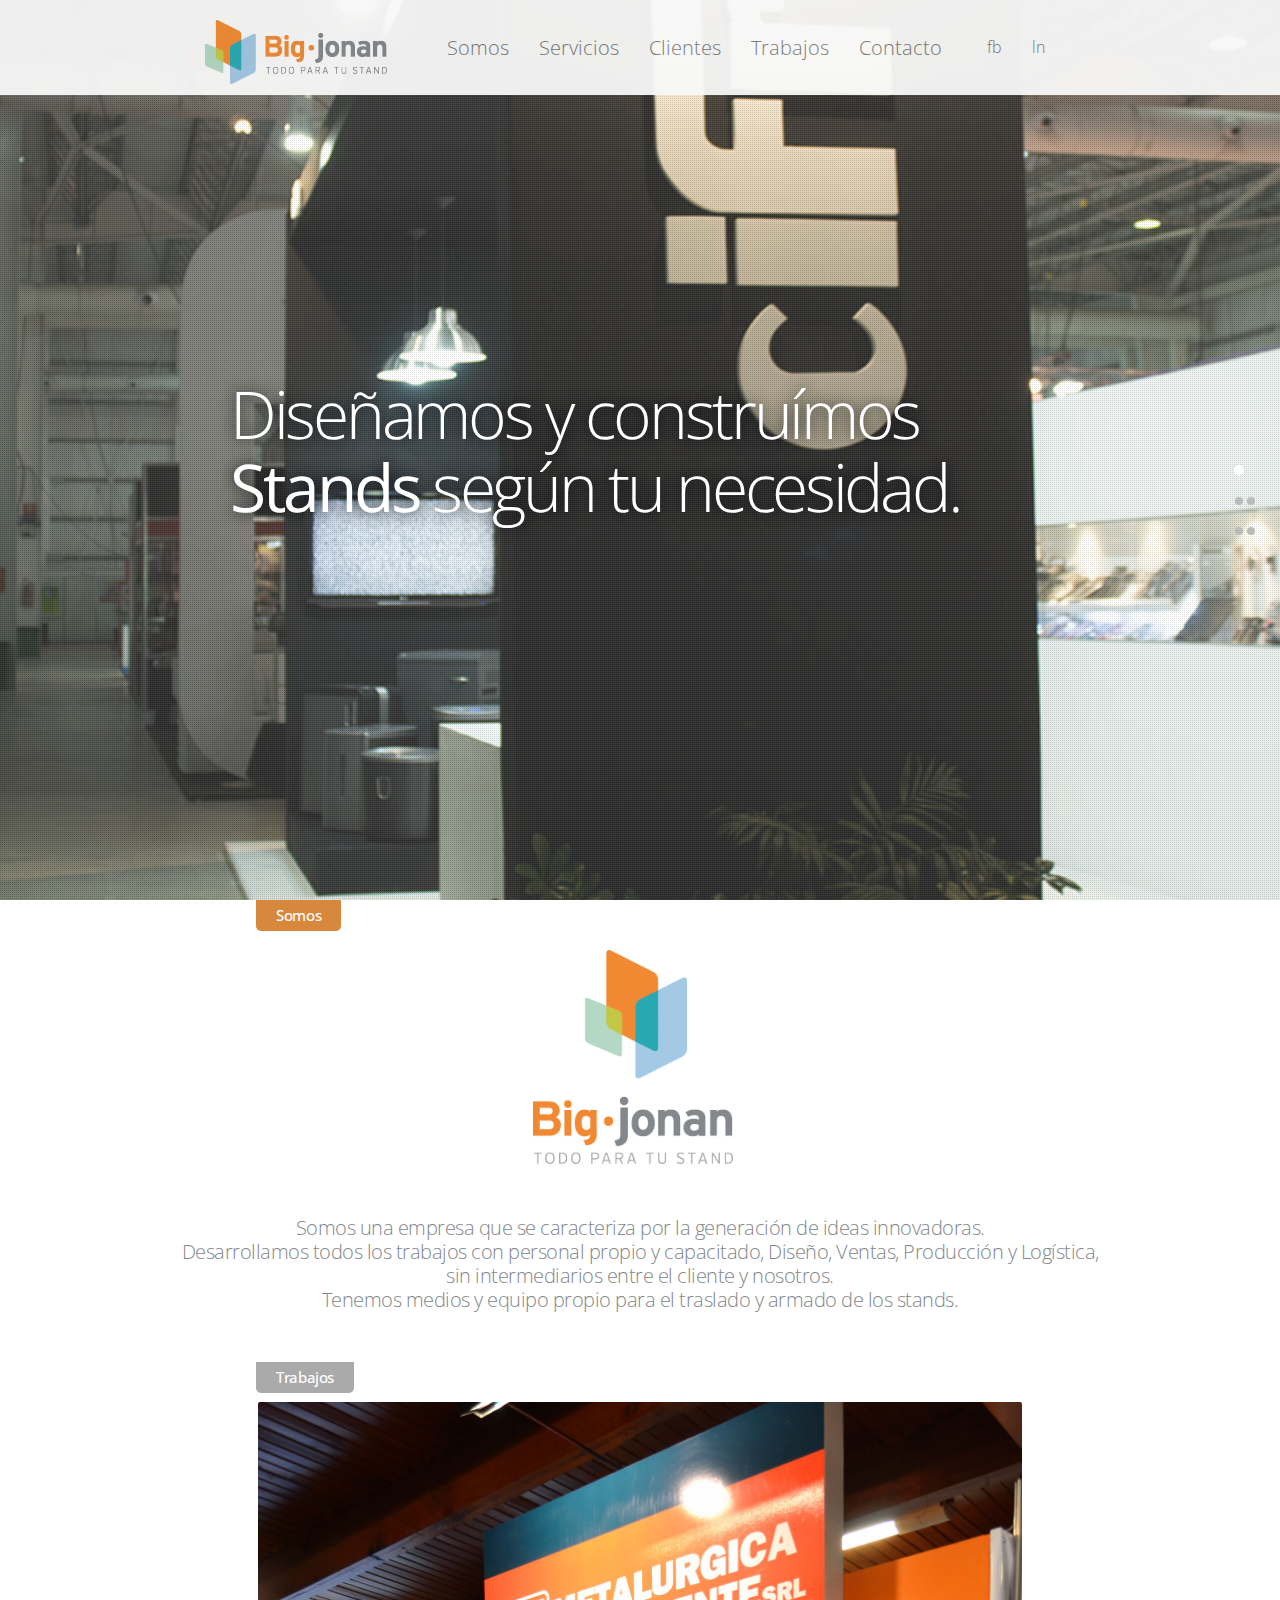
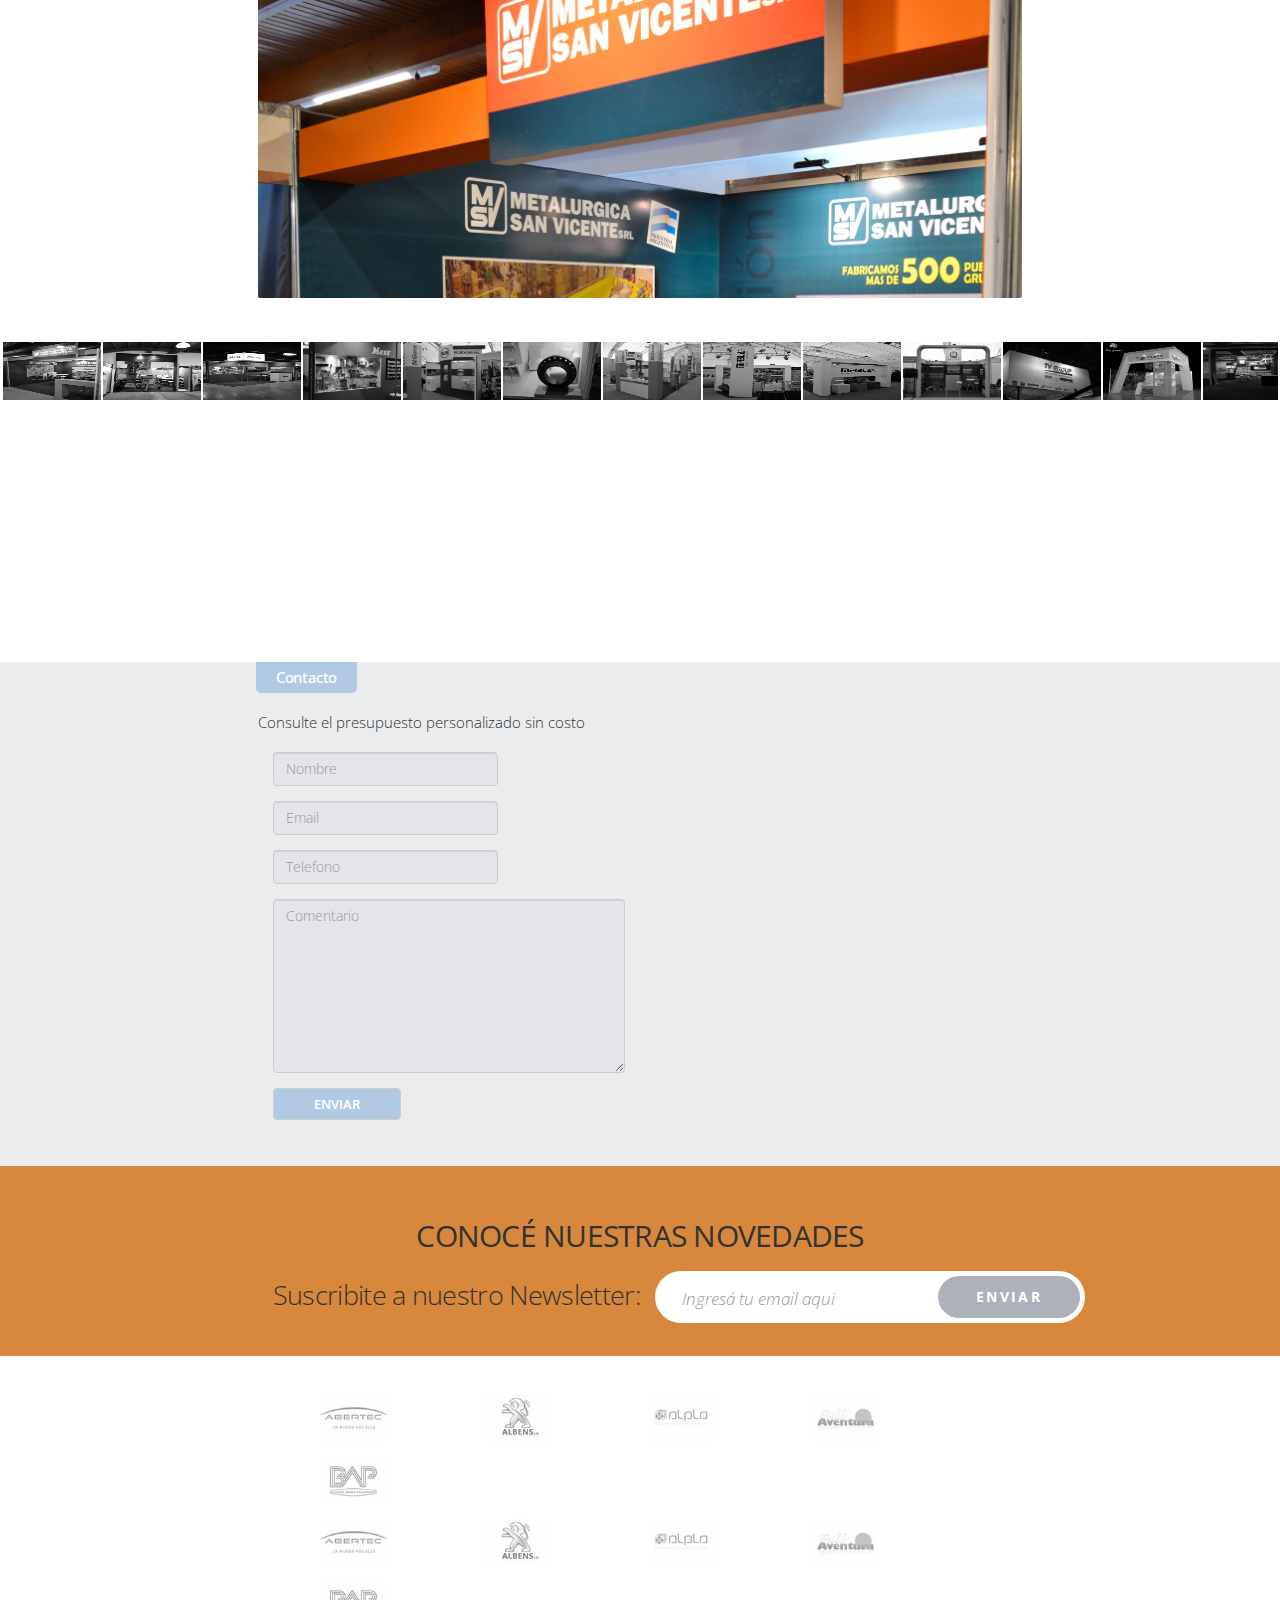
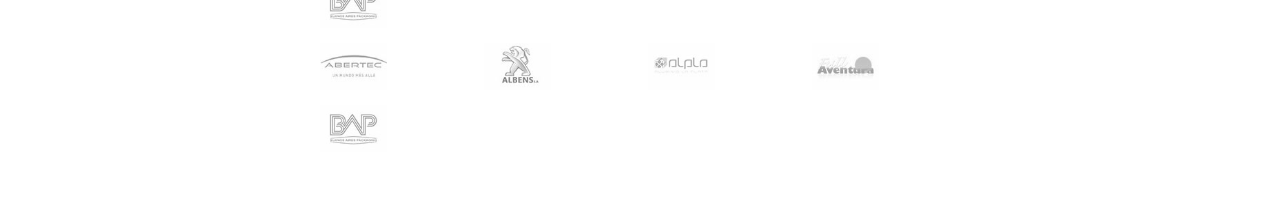
==== index.html @ 7b6df9a1 "agregados varios" ====
<!DOCTYPE html>
<!--[if lt IE 7]>   <html class="ie6">  <![endif]-->
<!--[if IE 7]>      <html class="ie7">  <![endif]-->
<!--[if IE 8]>      <html class="ie8">  <![endif]-->
<!--[if IE 9]>      <html class="ie9">  <![endif]-->
<!--[if gt IE 9]><!-->  <html>        <!--<![endif]-->

<!-- Compatibilidad HTML5 -->
<!--[if lt IE 9]>
<script src="http://html5shim.googlecode.com/svn/trunk/html5.js"></script>
<![endif]-->
<html lang="es">
    <head>
        <title>BigJonan - Web</title>

        <link rel="stylesheet" type="text/css" href="css/bootstrap.css">
        <link rel="stylesheet" type="text/css" href="css/flexslider.css">

        <link rel="stylesheet" type="text/css" href="css/settings.css">

        <link rel="stylesheet" type="text/css" href="css/bigjonan.css">

    </head>

    <body>
        <div id="contenedor-total" class="row">

            <!--Menu, Logo, Bullets, Banner-->
            <section id="header" class="parallax-banner parallax-back1" >

                <!--Menu-->
                <nav class="navbar navbar-default navbar-fixed-top">
                    <div class="container-fluid col-sm-12">

                        <!--Logo-->
                        <div class="navbar-header col-sm-4">
                            <a class="logo" href="#">
                                <!--<h1>Big Jonan</h1>-->
                                <img alt="Big Jonan" src="img/logo/logo.png">
                            </a>
                        </div>

                        <div class="collapse navbar-collapse col-sm-6" id="bs-example-navbar-collapse-1 ">

                            <ul class="nav navbar-nav navbar-left menu" >
                                <li><a data-section="somos" >Somos</a></li>
                                <li><a data-section="servicios" href="#servicios">Servicios</a></li>
                                <li><a data-section="clientes" href="#clientes">Clientes</a></li>
                                <li><a data-section="trabajos" href="#trabajos">Trabajos</a></li>
                                <li><a data-section="contacto" href="#contacto">Contacto</a></li>
                            </ul>

                        </div>

                        <div class="col-sm-2">
                            <ul class="nav navbar-nav navbar-left social ">
                                <li><a href="#">fb</a></li>
                                <li><a href="#">ln</a></li>
                            </ul>
                        </div>

                    </div>
                </nav>

                <!--Bullets-->
                <div id="nav_main" style="display: block;" class="dots-dark">
                    <div class="nav-main" data-section="header"></div>
                    <div class="nav-main" data-section="somos"></div>
                    <div class="nav-main" data-section="trabajos"></div>
                    <div class="nav-main" data-section="contacto"></div>
                    <div class="nav-main" data-section="newsletter"></div>
                </div>

                <!--Banner-->
                <div id="banner" class="banner-container">

                    <!--Overlay-->
                    <div class="overlay" ></div>

                    <h1 class="center">Diseñamos y construímos </br> <strong>Stands</strong> según tu necesidad.</h1>
                </div>

            </section>

            <!--Secciones-->
            <section id="main-content">
                    <article id="somos" class="somos section-wrapper clearfix">

                        <div class="tag somos">Somos</div>

                        <div class="col-sm-12">
                            <img src="img/logo/big-logo.png">
                        </div>
                        <div class="col-sm-12">
                            <span>Somos una empresa que se caracteriza por la generación de ideas innovadoras. </br>
                            Desarrollamos todos los trabajos con personal propio y capacitado, Diseño, Ventas, Producción y Logística,</br> sin intermediarios entre el cliente y nosotros.</br>
                            Tenemos medios y equipo propio para el traslado y armado de los stands.</span>
                        </div>
                    </article>

                    <article id="trabajos" class="section-wrapper clearfix">

                        <div class="tag trabajos">Trabajos</div>

                        <div class="back"></div>

                        <div id="slider-container" role="main">
                            <section class="slider">
                                <div id="slider" class="flexslider">
                                    <ul class="slides">
                                        <li><img src="img/trabajos/1.jpg"></li>
                                        <li><img src="img/trabajos/2.jpg"></li>
                                        <li><img src="img/trabajos/3.jpg"></li>
                                        <li><img src="img/trabajos/4.jpg"></li>
                                        <li><img src="img/trabajos/5.jpg"></li>
                                        <li><img src="img/trabajos/6.jpg"></li>
                                        <li><img src="img/trabajos/7.jpg"></li>
                                        <li><img src="img/trabajos/8.jpg"></li>
                                        <li><img src="img/trabajos/9.jpg"></li>
                                        <li><img src="img/trabajos/10.jpg"></li>
                                        <li><img src="img/trabajos/11.jpg"></li>
                                        <li><img src="img/trabajos/12.jpg"></li>
                                        <li><img src="img/trabajos/13.jpg"></li>
                                        <li><img src="img/trabajos/14.jpg"></li>
                                        <li><img src="img/trabajos/15.jpg"></li>
                                        <li><img src="img/trabajos/16.jpg"></li>
                                        <li><img src="img/trabajos/17.jpg"></li>
                                        <li><img src="img/trabajos/18.jpg"></li>
                                        <li><img src="img/trabajos/19.jpg"></li>
                                        <li><img src="img/trabajos/20.jpg"></li>
                                        <li><img src="img/trabajos/21.jpg"></li>
                                        <li><img src="img/trabajos/22.jpg"></li>
                                        <li><img src="img/trabajos/23.jpg"></li>
                                        <li><img src="img/trabajos/24.jpg"></li>
                                        <li><img src="img/trabajos/25.jpg"></li>
                                        <li><img src="img/trabajos/26.jpg"></li>
                                    </ul>
                                </div>
                                <div id="carousel" class="flexslider">
                                    <ul class="slides">
                                        <li><img src="img/trabajos/1.jpg"></li>
                                        <li><img src="img/trabajos/2.jpg"></li>
                                        <li><img src="img/trabajos/3.jpg"></li>
                                        <li><img src="img/trabajos/4.jpg"></li>
                                        <li><img src="img/trabajos/5.jpg"></li>
                                        <li><img src="img/trabajos/6.jpg"></li>
                                        <li><img src="img/trabajos/7.jpg"></li>
                                        <li><img src="img/trabajos/8.jpg"></li>
                                        <li><img src="img/trabajos/9.jpg"></li>
                                        <li><img src="img/trabajos/10.jpg"></li>
                                        <li><img src="img/trabajos/11.jpg"></li>
                                        <li><img src="img/trabajos/12.jpg"></li>
                                        <li><img src="img/trabajos/13.jpg"></li>
                                        <li><img src="img/trabajos/14.jpg"></li>
                                        <li><img src="img/trabajos/15.jpg"></li>
                                        <li><img src="img/trabajos/16.jpg"></li>
                                        <li><img src="img/trabajos/17.jpg"></li>
                                        <li><img src="img/trabajos/18.jpg"></li>
                                        <li><img src="img/trabajos/19.jpg"></li>
                                        <li><img src="img/trabajos/20.jpg"></li>
                                        <li><img src="img/trabajos/21.jpg"></li>
                                        <li><img src="img/trabajos/22.jpg"></li>
                                        <li><img src="img/trabajos/23.jpg"></li>
                                        <li><img src="img/trabajos/24.jpg"></li>
                                        <li><img src="img/trabajos/25.jpg"></li>
                                        <li><img src="img/trabajos/26.jpg"></li>
                                    </ul>
                                </div>
                            </section>
                        </div>


                    <!--    <div  class="img fotorama"  data-width="100%"
                             data-maxwidth="100%"
                             data-height="85%"
                             data-margintop="2%"
                             data-ratio="16/9"
                             data-allowfullscreen="false"
                             data-arrows="true"
                             data-nav="thumbs">
                         
                          <img src="img/TRABAJOS/1.JPG" width="108" height="75">
                          <img src="img/TRABAJOS/2.JPG" width="108" height="75">
                          <img src="img/TRABAJOS/3.JPG" width="108" height="75">
                          <img src="img/TRABAJOS/4.JPG" width="108" height="75">
                          <img src="img/TRABAJOS/5.JPG" width="108" height="75">
                          <img src="img/TRABAJOS/6.JPG" width="108" height="75">
                          <img src="img/TRABAJOS/7.JPG" width="108" height="75">
                          <img src="img/TRABAJOS/8.JPG" width="108" height="75">
                          <img src="img/TRABAJOS/9.JPG" width="108" height="75">
                          <img src="img/TRABAJOS/10.JPG" width="108" height="75">
                          <img src="img/TRABAJOS/11.JPG" width="108" height="75">
                          <img src="img/TRABAJOS/12.JPG" width="108" height="75">
                          <img src="img/TRABAJOS/13.JPG" width="108" height="75">
                          <img src="img/TRABAJOS/14.JPG" width="108" height="75">
                          <img src="img/TRABAJOS/15.JPG" width="108" height="75">
                          <img src="img/TRABAJOS/16.JPG" width="108" height="75">
                          <img src="img/TRABAJOS/17.JPG" width="108" height="75">
                          <img src="img/TRABAJOS/18.JPG" width="108" height="75">
                          <img src="img/TRABAJOS/19.JPG" width="108" height="75">
                          <img src="img/TRABAJOS/20.JPG" width="108" height="75">
                          <img src="img/TRABAJOS/21.JPG" width="108" height="75">
                          <img src="img/TRABAJOS/22.JPG" width="108" height="75">
                          <img src="img/TRABAJOS/23.JPG" width="108" height="75">
                          <img src="img/TRABAJOS/24.JPG" width="108" height="75">
                          <img src="img/TRABAJOS/25.JPG" width="108" height="75">
                          <img src="img/TRABAJOS/26.JPG" width="108" height="75">

                          
                         
                        
                        </div>-->


                    </article>


                    <article id="contacto" class="section-wrapper clearfix">

                        <div class="tag contacto">Contacto</div>

                        <div class="col-sm-12">
                            <h2>Consulte el presupuesto personalizado sin costo</h2>
                            <div class="col-sm-6">
                               <form class="form-horizontal">
                                 <div class="form-group">
                                   <div class="col-sm-8">
                                     <input type="nombre" class="form-control" id="inputNombre3" placeholder="Nombre">
                                   </div>
                                 </div>
                                 <div class="form-group">
                                   <div class="col-sm-8">
                                     <input type="email" class="form-control" id="inputEmail3" placeholder="Email">
                                   </div>
                                 </div>
                                 <div class="form-group">
                                   <div class="col-sm-8">
                                     <input type="telefono" class="form-control" id="inputTelefono3" placeholder="Telefono">
                                   </div>
                                 </div>
                                 <div class="form-group">
                                   <div class="col-sm-12">
                                      <textarea class="form-control" rows="8" placeholder="Comentario"></textarea>
                                   </div>
                                 </div>
                                
                                 
                                 <div class="form-group">
                                   <div class=" col-sm-9">
                                     <button type="submit" class="btn btn-default">Enviar</button>
                                   </div>
                                 </div>
                               </form>
                           </div>

                           <div class="col-sm-6">
                                <iframe src="https://www.google.com/maps/embed?pb=!1m14!1m8!1m3!1d26293.22918853534!2d-58.50617999999999!3d-34.537002!3m2!1i1024!2i768!4f13.1!3m3!1m2!1s0x95bcb6d44ac37e93%3A0x4df8bd811cd80d21!2sGral.+Justo+Jos%C3%A9+de+Urquiza+3450%2C+B1604CZH+Florida+Oeste%2C+Buenos+Aires%2C+Argentina!5e0!3m2!1ses!2sus!4v1433893661354" width="400" height="300" frameborder="0" style="border:0"></iframe>
                               
                           </div>
                        </div>
                    </article>

                    <article id="newsletter" class="section-wrapper clearfix">
                      <h2>Conocé nuestras Novedades</h2>
                      
                      <form class="form-inline">
                        <div class="form-group col-sm-12">
                          
                          <label class="col-sm-6" for="suscribe">Suscribite a nuestro Newsletter:</label>
                          
                          <div class="col-sm-6">
                            <span class="suscribe">
                                <input type="email" class="form-control" id="suscribe" placeholder="Ingresá tu email aqui">
                                <button type="submit" class="btn btn-default">ENVIAR</button>
                            </span>
                          </div>

                        </div>
                        
                      </form>
                        
                    </article>

                    <article id="clientes" class="section-wrapper clearfix">
                       <div class="col-sm-12">
                            <div class="col-sm-offset-2 col-sm-8">
                                <img class="col-sm-offset-1 col-sm-1" src="img/clientes/abertec.jpg">
                                <img class="col-sm-offset-1 col-sm-1" src="img/clientes/albens.jpg">
                                <img class="col-sm-offset-1 col-sm-1" src="img/clientes/alpla.jpg">
                                <img class="col-sm-offset-1 col-sm-1" src="img/clientes/aventura.jpg">
                                <img class="col-sm-offset-1 col-sm-1" src="img/clientes/bap.jpg">
                            </div>
                       </div>

                        <div class="col-sm-12">
                            <div class="col-sm-offset-2 col-sm-8">
                                <img class="col-sm-offset-1 col-sm-1" src="img/clientes/abertec.jpg">
                                <img class="col-sm-offset-1 col-sm-1" src="img/clientes/albens.jpg">
                                <img class="col-sm-offset-1 col-sm-1" src="img/clientes/alpla.jpg">
                                <img class="col-sm-offset-1 col-sm-1" src="img/clientes/aventura.jpg">
                                <img class="col-sm-offset-1 col-sm-1" src="img/clientes/bap.jpg">
                            </div>
                       </div>

                        <div class="col-sm-12">
                            <div class="col-sm-offset-2 col-sm-8">
                                <img class="col-sm-offset-1 col-sm-1" src="img/clientes/abertec.jpg">
                                <img class="col-sm-offset-1 col-sm-1" src="img/clientes/albens.jpg">
                                <img class="col-sm-offset-1 col-sm-1" src="img/clientes/alpla.jpg">
                                <img class="col-sm-offset-1 col-sm-1" src="img/clientes/aventura.jpg">
                                <img class="col-sm-offset-1 col-sm-1" src="img/clientes/bap.jpg">
                            </div>
                       </div>

                    </article>

                


            </section>

            <section id="footer">

            </section>
        </div>

        <script src="js/jquery.min.js"></script>
        <script src="js/parallax.js"></script>
        <script src="js/bootstrap.min.js"></script>

        <script src="js/bigjonan.js"></script>
        <script src="js/jquery.easing.1.3.js"></script>

        <script src="js/main.js"></script>


        <script src="js/jquery.flexslider.js"></script>
        <script type="text/javascript">
     /*       $(function(){
                SyntaxHighlighter.all();
            });*/
            $(window).load(function(){
                $('#carousel').flexslider({
                    animation: "slide",
                    controlNav: false,
                    animationLoop: false,
                    slideshow: false,
                    itemWidth: 100,
                    itemMargin: 5,
                    asNavFor: '#slider'
                });

                $('#slider').flexslider({
                    animation: "slide",
                    controlNav: false,
                    animationLoop: false,
                    slideshow: false,
                    sync: "#carousel",
                    start: function(slider){
                        $('body').removeClass('loading');
                    }
                });


               /* //Cambia el fondo del carrousel a la foto seleccionada
                var actualImageUrl = $("img", ".flex-active-slide").prop("src");
                $(".back").css("background","url("+actualImageUrl+") no-repeat fixed" );
*/
            });
        </script>


        <script>
            (function(i,s,o,g,r,a,m){i['GoogleAnalyticsObject']=r;i[r]=i[r]||function(){
                (i[r].q=i[r].q||[]).push(arguments)},i[r].l=1*new Date();a=s.createElement(o),
                    m=s.getElementsByTagName(o)[0];a.async=1;a.src=g;m.parentNode.insertBefore(a,m)
            })(window,document,'script','//www.google-analytics.com/analytics.js','ga');

            ga('create', 'UA-64336274-1', 'auto');
            ga('send', 'pageview');

        </script>


    </body>
</html>
---- css/settings.css ----
.tp-simpleresponsive .caption {
	-ms-filter: "progid:DXImageTransform.Microsoft.Alpha(Opacity=0)";	
	filter: alpha(opacity=0);
	-moz-opacity: 0;
	-khtml-opacity: 0;
	opacity: 0; 
	position:absolute;
}

/******************************
	-	SHADOWS		-
******************************/

.tp-bannershadow  { 		
		position:absolute;  	
		margin-left:auto;
		margin-right:auto;
		-moz-user-select: none; 
        -khtml-user-select: none; 
        -webkit-user-select: none; 
        -o-user-select: none; 
	}
	
.tp-bannershadow.tp-shadow1 {
	background: url(../assets/shadow1.png) no-repeat;
	background-size: 100%; 
	width: 890px;
	height: 30px;
	bottom: -30px;
}

.tp-bannershadow.tp-shadow2 {
	background: url(../assets/shadow2.png) no-repeat;
	background-size: 100%;
	width: 890px;
	height: 60px;
	bottom: -60px;
}

.tp-bannershadow.tp-shadow3 {
	background: url(../assets/shadow3.png) no-repeat;
	background-size: 100%;
	width: 890px;
	height: 60px;
	bottom: -60px;
}

/*************************
	-	CAPTIONS	-
**************************/

.caption.big_black	{
	position: absolute; 
	color: #363432; 
	text-shadow: none; 
	font-weight: 600; 
	font-size: 36px; 
	font-family: 'Arial', Arial; 
	margin: 0px; 
	border-style: none;
}

.ie7 .caption.big_black,
.ie8 .caption.big_black {
	line-height: 1.25 !important;
}

.caption.medium_black {
	position: absolute; 
	color: #363432; 
	text-shadow: none; 
	font-weight: 400; 
	font-size: 30px; 
	font-family: 'Arial', Arial; 
	margin: 0px; 
}	

.ie7 .caption.medium_black,
.ie8 .caption.medium_black {
	line-height: 1.25 !important;
}

.caption.small_text	{
	position: absolute; 
	color: #fff; 
	font-weight: 400;
	font-size: 16px; 
	font-family: 'Arial', Arial; 
	width: 430px;
	white-space: normal !important;
	text-shadow:1px 1px #666666;
}

.ie9 .caption.small_text {
	line-height: 1.3em !important;
}

.ie7 .caption.small_text,
.ie8 .caption.small_text {
	line-height: 1.25 !important;
}

.caption.medium_text {
	position: absolute;
	padding: 5px 10px;
	color: #f8f6ee; 
	font-weight: 400;
	background-color: #363432;
	font-size: 16px; 
	font-family: 'Arial', Arial; 
	line-height: 1.5 !important;
}

.big_yellow_dark_back {
	position: absolute;
	padding: 0 10px;
	background-color: #363432;
	color: #dfd83b;
	font-size: 34px;
	font-family: 'Arial', Arial; 
	line-height: 1.25 !important;
}

.big_white_back {
	position: absolute;
	padding: 0 10px;
	background-color: #f8f6ee;
	color: #363432;
	font-size: 34px;
	font-family: 'Arial', Arial; 
	line-height: 1.25 !important;
}

.big_dark_back {
	position: absolute;
	padding: 0 10px;
	background-color: #363432;
	color: #fff;
	font-size: 40px;
	font-family: 'Arial', Arial; 
	line-height: 1.25 !important;	
}

.very_big_white {
	position: absolute;
	width: 100% !important;
	white-space: nowrap !important;
	color: #fff;
	font-size: 55px !important;
	font-family: 'Arial'; 
	line-height: 1em;
}
					
.caption.boxshadow	{
	-moz-box-shadow: 0px 0px 20px rgba(0, 0, 0, 0.7);
	-webkit-box-shadow: 0px 0px 20px rgba(0, 0, 0, 0.7);
	box-shadow: 0px 0px 20px rgba(0, 0, 0, 0.7);
}

.medium_white_back {
	position: absolute;
	padding: 0 8px;
	background-color: #363432;
	color: #f8f6ee;
	font-size: 34px;
	font-weight: 600;
	font-family: 'Arial', Arial; 
	line-height: 1.25 !important;
}

.medium_dark_back {
	position: absolute;
	padding: 0 8px;
	background-color: #f8f6ee;
	color: #363432;
	font-size: 34px;
	font-weight: 600;
	font-family: 'Arial', Arial; 
	line-height: 1.25 !important;
}

.caption.black {color: #000;text-shadow: none;}	
					
.caption.noshadow {text-shadow: none;}	
					
.caption a {
	color: #ff7302;
	text-shadow: none;
	-webkit-transition: all 0.2s ease-out;
	-moz-transition: all 0.2s ease-out;
	-o-transition: all 0.2s ease-out;
	-ms-transition: all 0.2s ease-out;
}			

.caption a:hover { color: #ffa902; }	

.caption.boxshadow {
    -webkit-box-shadow: 0 0 20px rgba(0, 0, 0, 0.5);
    -moz-box-shadow: 0 0 20px rgba(0, 0, 0, 0.5);
    box-shadow: 0 0 20px rgba(0, 0, 0, 0.5);
}

/************************
	-	NAVIGATION	-
*************************/

/** BULLETS **/
.tp-bullets	{
	z-index:100;
	position:absolute; 
	bottom:10px;
}

.tp-bullets.simplebullets {
	bottom:10px;
}

.tp-bullets.simplebullets.navbar {
	bottom: -20px;
	background: url(../assets/navigdots_bgtile.png);
	height: 35px;
	padding: 0px 0px;
	-webkit-border-radius: 5px;
	-moz-border-radius: 5px;
	border-radius: 5px;
	margin-top:-17px;
}
								
.tp-bullets.simplebullets .bullet {
	cursor:pointer;
	position:relative;
	background:url(../assets/bullets.png) no-Repeat bottom left;
	width:23px;	
	height:23px; 
	margin-right:0px;
	float:left;
	margin-top:-12px;
}		

.tp-bullets.simplebullets .bullet.last	{margin-right:0px;}

/**	SQUARE BULLETS **/
.tp-bullets.simplebullets.square .bullet {
	cursor:pointer;
	position:relative;
	background:url(../assets/bullets2.png) no-Repeat bottom left;
	width:19px;
	height:19px;
	margin-right:0px;
	float:left;
	margin-top:-10px;
}			

.tp-bullets.simplebullets.square .bullet.last {margin-right:0px;}

/** navbar NAVIGATION VERSION **/
.tp-bullets.simplebullets.navbar .bullet {
	cursor:pointer;
	position:relative;
	background:url(../assets/navigdots.png) no-Repeat bottom left;
	width:15px;
	height:15px;
	margin-left:5px !important;
	margin-right:5px !important;
	float:left;
	margin-top:10px;
}		

.tp-bullets.simplebullets.navbar .bullet.first	{margin-left:30px !important;}
.tp-bullets.simplebullets.navbar .bullet.last	{margin-right:30px !important;}

.tp-bullets.simplebullets .bullet:hover, 
.tp-bullets.simplebullets .bullet.selected	{background-position:top left; }




/*************************************
	-	TP ARROWS 	-
**************************************/


.tp-leftarrow	{
	z-index:100;
	cursor:pointer;
	position:relative;
	background:url(../assets/arrow_left.png) no-Repeat top left;
	width:26px;
	height:26px;
	margin-right:0px;
	float:left;
	margin-top:-13px;
}		

.tp-rightarrow	{
	z-index:100;
	cursor:pointer;
	position:relative;
	background:url(../assets/arrow_right.png) no-Repeat top left;
	width:26px;	height:26px; 
	margin-right:0px;
	float:left;	
	margin-top:-13px;
}										

.tp-leftarrow.navbar {
	z-index:100;
	cursor:pointer;
	position:relative;
	background:url(../assets/arrowleft.png) no-Repeat top left;	
	width:9px;
	height:16px; 
	float:left;	
	margin-right:-20px; 
	margin-top:-8px;
}		

.tp-rightarrow.navbar {
	z-index:100;
	cursor:pointer;
	position:relative;
	background:url(../assets/arrowright.png) no-Repeat top left;
	width:9px;
	height:16px;
	float:left;
	margin-left:-20px; 
	margin-top:-8px;
}		

.tp-leftarrow.navbar.thumbswitharrow	{margin-right:10px;}
.tp-rightarrow.navbar.thumbswitharrow	{margin-left:0px;}

.tp-leftarrow.square {
	z-index:100;
	cursor:pointer; 
	position:relative;
	background:url(../assets/arrow_left2.png) no-Repeat top left;
	width:12px;
	height:17px; 
	float:left;
	margin-right:0px;
	margin-top:-9px;
}	

.tp-rightarrow.square {
	z-index:100;
	cursor:pointer;
	position:relative;
	background:url(../assets/arrow_right2.png) no-Repeat top left;
	width:12px;
	height:17px; 
	float:left;
	margin-left:0px;
	margin-top:-9px;
}										

.tp-leftarrow.default,
.tp-rightarrow.default {
	z-index:100;
	cursor: pointer;
	position: relative;
	background-color: rgba(255,255,255,.5);
	background-image: url(../assets/arrow-large.png);
	background-repeat: no-repeat;
	width: 49px;
	height: 49px;
	margin-top: -24px;
	-webkit-border-radius: 50%;
	   -moz-border-radius: 50%;
			border-radius: 50%;
	-webkit-transition: all .25s ease-in;
	   -moz-transition: all .25s ease-in;
		-ms-transition: all .25s ease-in;
	     -o-transition: all .25s ease-in;
			transition: all .25s ease-in;
}	

.tp-leftarrow.default {margin-left: 20px;}

.tp-rightarrow.default {
	margin-left: -60px;
	background-position: right top;
}

.ie8 .tp-leftarrow.default,
.ie8 .tp-rightarrow.default {background-color: #fff;}

.tp-leftarrow:hover,
.tp-rightarrow:hover {background-color: rgba(0,0,0,.6);}

.ie8 .tp-leftarrow.default:hover,
.ie8 .tp-rightarrow.default:hover {background-color: #000;}

.tp-leftarrow.default:hover {background-position: left bottom;}
.tp-rightarrow.default:hover {background-position: right bottom;}

/****************************************************************************************************
	-	TP THUMBS 	-	
*****************************************************************************************************

 - tp-thumbs & tp-mask Width is the width of the basic Thumb Container (500px basic settings)

 - .bullet width & height is the dimension of a simple Thumbnail (basic 100px x 50px)

 *****************************************************************************************************/

.tp-bullets.tp-thumbs	{
	z-index:100; 
	position:absolute;
	padding:0px 2px 2px;
	background-color:#fff;
	width: 500px; height:50px; 			/* THE DIMENSIONS OF THE THUMB CONTAINER */
}

.fullwidthbanner-container {
    max-height: 490px !important;
    overflow: hidden;
    padding: 0;
    position: relative;
    width: 100% !important;
}										
											
.fullwidthbanner-container .tp-thumbs{ padding:2px;}											

.tp-bullets.tp-thumbs .tp-mask {
	width:500px; 
	height:50px;  
	overflow:hidden;
	position:relative;
}


.tp-bullets.tp-thumbs .tp-mask .tp-thumbcontainer	{
	width:5000px;
	position:absolute;
}

.tp-bullets.tp-thumbs .bullet	{   
	width:100px; 
	height:50px; 	
	cursor:pointer;
	overflow:hidden;
	background:none;
	margin:0;
	float:left;
	-ms-filter: "progid:DXImageTransform.Microsoft.Alpha(Opacity=50)";
	filter: alpha(opacity=50);
	-moz-opacity: 0.5;
	-khtml-opacity: 0.5;
	opacity: 0.5;
	-webkit-transition: all 0.2s ease-out;
	-moz-transition: all 0.2s ease-out;
	-o-transition: all 0.2s ease-out;
	-ms-transition: all 0.2s ease-out;	
}

.tp-bullets.tp-thumbs .bullet:hover,
.tp-bullets.tp-thumbs .bullet.selected	{ 
	-ms-filter: "progid:DXImageTransform.Microsoft.Alpha(Opacity=100)";
	filter: alpha(opacity=1);
	-moz-opacity: 1;
	-khtml-opacity: 1;
	opacity: 1;}	

.tp-thumbs img	{width:100%;}

/************************************
		-	TP BANNER TIMER		-
*************************************/

.tp-bannertimer	{
	width:100%;
	height:10px;
	background:url(../assets/timer.png);
	position:absolute;
	z-index:200;
}
	
/***************************************
	-	RESPONSIVE SETTINGS 	-
****************************************/	
	
	
	@media only screen and (min-width: 768px) and (max-width: 959px) {

	 }  
  	
	@media only screen and (min-width: 480px) and (max-width: 767px) {
		.responsive .tp-bullets.tp-thumbs				{width:300px !important; height:30px !important;}
		.responsive .tp-bullets.tp-thumbs .tp-mask		{width:300px !important; height:30px !important;}
		.responsive .tp-bullets.tp-thumbs .bullet		{width:60px !important;height:30px !important;}
				
	}
   
    @media only screen and (min-width: 0px) and (max-width: 479px) {   
		.responsive .tp-bullets	{display:none}
		.responsive .tparrows	{display:none;}
	}

   
/*********************************************

	-	BASIC SETTINGS FOR THE BANNER	-

***********************************************/

 .tp-simpleresponsive img {
		-moz-user-select: none; 
        -khtml-user-select: none; 
        -webkit-user-select: none; 
        -o-user-select: none; 
}

.tp-simpleresponsive ul {
	list-style:none;
	padding:0;
	margin:0;
}			

.tp-simpleresponsive >ul li{
	list-stye:none;			
	position:absolute;
	visibility:hidden;
}
/*  CAPTION SLIDELINK   **/

.caption.slidelink a div {	width:10000px; height:10000px;  }  

.tp-loader 	{
	background: url(../assets/loader.gif) no-repeat 10px 10px;
	background-color:#fff;  
	margin:-22px -22px; 
	top:50%; 
	left:50%; 
	z-index:10000; 
	position:absolute;
	width:44px;
	height:44px;
	border-radius: 3px; 
	-moz-border-radius: 3px; 
	-webkit-border-radius: 3px; 
}
---- css/bigjonan.css ----
@import url(http://fonts.googleapis.com/css?family=Open+Sans:300italic,400italic,600italic,700italic,800italic,400,600,300,700,800);

/*Ressets*/
* {padding: 0; margin: 0;}
html, body, div, span, applet, object, iframe, h1, h2, h3, h4, h5, h6, p, blockquote, pre, a, abbr, acronym, address, big, cite, code, del, dfn, em, img, ins, kbd, q, s, samp, small, strike, strong, sub, sup, tt, var, b, u, i, center, dl, dt, dd, ol, ul, li, fieldset, form, label, legend, table, caption, tbody, tfoot, thead, tr, th, td, article, aside, canvas, details, embed, figure, figcaption, footer, header, hgroup, menu, nav, output, ruby, section, summary, time, mark, audio, video { margin: 0; padding: 0; border: 0; font: inherit; font-size: 100%; vertical-align: baseline;}
html { line-height: 1;}
ol, ul { list-style: none;}
table { border-collapse: collapse; border-spacing: 0;}
caption, th, td { text-align: left; font-weight: normal; vertical-align: middle;}
q, blockquote { quotes: none;}
q:before, q:after, blockquote:before, blockquote:after { content: ""; content: none;}
a img { border: none;}
article, aside, details, figcaption, figure, footer, header, hgroup, menu, nav, section, summary { display: block;}



/* General */
html, span { font-size: 16px; color: #83878B; }
body { font-family: 'Open Sans', sans-serif; font-weight: 100}
a { color: #83878B; cursor: pointer; text-decoration: none;}
a:hover { text-decoration: none; color: #FFFFFF;}
strong { font-weight: 400;}
li { line-height: 100%;}

html {
    width:100%;
    height:100%;
}

body {
    width:100%;
    height:100%;
    background-size: cover;
    overflow:visible;
}



#contenedor-total{width: 100%; height: 100%;}



/*Header*/
.header { width:100%; position: absolute;background-color: rgba(240,240,240,0.95); top: 0px; }
.navbar {opacity: 0.95; border: none; border-radius: 0; z-index: 1}
.logo{float: right;  margin: 20px 30px 0 0; display: block}
.navbar .navbar-brand img{ height: 100%}
.navbar ul li a{line-height: 65px}
.navbar .container-fluid{width: 100%}
.navbar .container-fluid .social{ }
.navbar .container-fluid .menu {text-align:right; font-size:20px;font-weight:100;}

.navbar-default .menu > li > a:hover, .navbar-default .menu > li > a:focus{
	color: #FFFFFF;  background-color: #d8883c;
}


.banner{position: absolute; color: #fff; font-size: 66px !important; font-family: 'Open Sans', sans-serif;line-height: 1.1em; left: 24%; top: 45%; font-weight: 100; text-shadow: 0px 0px 30px rgba(0, 0, 0, 0.75); letter-spacing: -0.050em}

.center{ /*text-align: center;*/ position: absolute;top: 50%;left: 50%;transform: translate(-50%, -50%); color: #ffffff; font-size: 66px; width: 820px; line-height: 1.1em; font-weight: 100; text-shadow: 0px 0px 16px rgba(2, 2, 9, 1); letter-spacing: -0.050em}
.row{margin-right: 0; margin-left: 0;}



/*Parallax*/

/*.top  {position:relative;	background: url(../img/parallax/pattern.png), url(../img/parallax/back.png) no-repeat fixed;	background-position: center center;	}*/
.parallax-banner {min-height: 100%; width: 100%; height: 100%  ;
/*    background-position: center center; -webkit-background-size: cover; -moz-background-size: cover; -o-background-size: cover; background-size: cover; z-index: -1;*/}
.parallax-banner span{font-size: 15px; color: #ffffff;}




.parallax-back1{background: url("../img/parallax/back.png") no-repeat fixed center center; -webkit-background-size: cover; -moz-background-size: cover; -o-background-size: cover; background-size: cover; z-index: -1;
    -webkit-transition: all 1.5s ease;
    -moz-transition: all 1.5s ease;
    -o-transition: all 1.5s ease;
    transition: all 1.5s ease;}
.parallax-back2{background: url("../img/trabajos/back.jpg") no-repeat fixed center center; -webkit-background-size: cover; -moz-background-size: cover; -o-background-size: cover; background-size: cover; z-index: -1;
    -webkit-transition: all 1.5s ease;
    -moz-transition: all 1.5s ease;
    -o-transition: all 1.5s ease;
    transition: all 1.5s ease;}

/*
.overlay { background: url(../img/parallax/pattern.png), rgba(888,888,888,0.3);
            margin: 0px; padding: 0px; position: fixed; left: 0px; top: 0px; width: 100%; height: 100%; opacity: 0.35; */
/*background-image: url(img/parallax/pattern.png)*//*
}
*/
.overlay { background: url(../img/parallax/pattern.png), rgba(888,888,888,0.6);
    margin: 0px; padding: 0px; position: absolute; left: 0px; top: 0; width: 100%; height: 100%; opacity: 0.35; /*background-image: url(img/parallax/pattern.png)*/}



/*Bullets*/
#nav_main {
    width: 20px;
    height: 150px;
    position: fixed;
    right: 25px;
    top: 60%;
    margin-top: -75px;
    z-index: 100;
}

.nav-main{
    display: inline-block;
    width: 8px;
    height: 8px;
    margin-bottom: 20px;
    text-indent: -999em;
    -webkit-border-radius:50%;
    -moz-border-radius:50%;
    border-radius:50%;
    cursor: pointer;
    background: #fff;
    -webkit-transition: background .5s, opacity .5s;
    -moz-transition: background .5s, opacity .5s;
    transition: background .5s, opacity .5s;
}
/*
.nav-main.active {
    background: rgba(0,0,0,0);
    margin-left: -2px;
    border: 2px solid #fff;
}
*/


#nav_main.dots-dark .nav-main{
    background: #babcbc;
}
#nav_main.dots-dark .nav-main.active{
    background: #ffffff;
    width: 10px;
    height: 10px;
    position: relative;
    left: -1px;
}



/* ====================================================
   MAIN CONTENT
   ==================================================== */

#main-content {display: block; position: relative; width: 100%; height: 100%}
#main-content {display: block; position: relative; width: 100%; height: 100%}

#main-content .section-wrapper {
    display:block;
    position: relative;
  /*  height: 100%;*/
    min-height: 100%;
    width: 100%;

}

/*Somos*/
#somos {height: auto !important; min-height: 0 !important; }
#somos img{width: 200px; margin:4% 41.46%;}
#somos span{text-align: center; font-size: 20px; margin-bottom: 4%; line-height: 24px; display: block;letter-spacing: -0.025em;}

/*Trabajos*/
#trabajos .back {
  background: url(../img/trabajos/back.jpg) no-repeat fixed; 
  background-position: center center;
  -webkit-background-size: cover;
  -moz-background-size: cover;
  -o-background-size: cover;
  background-size: cover;
  -webkit-filter: blur(20px);
  filter: blur(20px);
  display: block;
  width: 100%;
  height: 100%;
  position: absolute;
  z-index: -1;
  opacity: 0.4;
  overflow: hidden;
  }



#trabajos .img {margin: 3% 0}
/*#trabajos img{border:3px solid #e8e3dd !important }*/

#trabajos .fotorama__nav-wrap {margin: 2% 0}
#trabajos .fotorama__nav-wrap img{border: 1px solid #FFFFFF !important;}

#trabajos .flex-prev, #trabajos .flex-next{  width: 80px;  height: 80px;  position: absolute;  top: 50%;  color: #ffffff;  font-size: 60px;  text-align: center; line-height: 1.25em; z-index: 1; text-decoration: none;  border-radius: 50px; background-color: #e3e4d8; border: 2px solid #ffffff; font-weight: 600; letter-spacing: -0.04em}
#trabajos .prev:hover, #trabajos .next:hover{color: #e3e4d8; background-color: #ffffff; border: 1px solid #e3e4d8;}
#trabajos .prev{left: 15%; }
#trabajos .next{right: 15%;}
#trabajos .prev:before{content: "<";}
#trabajos .next:before{content: ">";}

/*Contacto*/
#contacto {height: auto !important; min-height: 0 !important; }
#contacto{padding: 2.4% 19%;background-color: #eaecee}
#contacto h2{margin: 22px 0; font-size: 15px; }
#contacto input, #contacto textarea{background-color: #e3e5e8}
#contacto button{background-color: #b2c9e3; color: #ffffff; padding: 6px 40px; text-transform: uppercase; font-size: 13px; font-weight: 600}

/*NewsLetter*/
#newsletter{background-color: #d8883c; height: auto !important; min-height: 0 !important; padding: 2.6% 0}
#newsletter h2{text-align: center; font-size: 30px; margin: 22px 0 20px 0; text-transform: uppercase; font-weight: 400; letter-spacing: -0.025em; }
#newsletter label {text-align: right; padding: 10px 0; font-size: 27px; letter-spacing: -0.025em;}
#newsletter .suscribe{  background-color: #ffffff;border-radius: 35px;border: none; float: left; width: 430px; height: 52px;}
#newsletter .suscribe input {border:none; font-style: italic; height: 25px; font-size: 17px; -webkit-box-shadow: none;box-shadow: none;-o-transition: none; margin: 15px}
#newsletter .suscribe button {background-color: #adb1b9; border:none; border-radius: 35px; color: #ffffff; font-size: 14px; float: right; width: 142px; height: 42px; margin: 5px; font-weight: bold; letter-spacing: 0.175em;}


/*Clientes*/
#clientes {padding: 3% 0; opacity: 0.6; height: auto !important; min-height: 0 !important; }
#clientes img{ width: 97px; margin-bottom: 15px;}


/*Tag*/
.tag {
    width: auto;
    position: absolute;
    -webkit-border-bottom-right-radius: 10px;
    -webkit-border-bottom-left-radius: 10px;
    -moz-border-radius-bottomright: 5px;
    -moz-border-radius-bottomleft: 5px;
    border-bottom-right-radius: 5px;
    border-bottom-left-radius: 5px;
    color: #ffffff;
    padding: 8px 20px;
    font-weight: 500;
    font-size: 15px;
    top: 0;
    left: 20%;
    letter-spacing: -0.025em;
}

.tag.somos{background-color: #d8883c; }
.tag.trabajos{background-color: #aaaaaa; }
.tag.contacto{background-color: #b2c9e3; }



/*Slider*/

#slider.flexslider{
    max-height: 500px;
    margin: 3% 20%;
    overflow: hidden;
}

#carousel.flexslider img{cursor:pointer; height: 60px; border: 1px solid #ffffff;filter: grayscale(100%);-webkit-filter: grayscale(100%);
    -moz-filter: grayscale(100%);
    -ms-filter: grayscale(100%);
    -o-filter: grayscale(100%);}


#carousel.flexslider img:hover{ filter: grayscale(10%);-webkit-filter: grayscale(10%); -moz-filter: grayscale(10%); -ms-filter: grayscale(10%);  -o-filter: grayscale(10%); }

#slider-container{overflow: hidden;}


/*==========  Non-Mobile First Method  ==========*/

/* Large Devices, Wide Screens */

    /*  (≥1200px) .col-lg-
        (≥992px) .col-md-
        (≥768px) .col-sm-
        (<768px) .col-xs- */

@media only screen and (max-width : 1200px) {
}

/* Medium Devices, Desktops */
@media only screen and (max-width : 992px) {
}

/* Small Devices, Tablets */
@media only screen and (max-width : 768px) {

}

/* Extra Small Devices, Phones */
@media only screen and (max-width : 480px) {

}

/* Custom, iPhone Retina */
@media only screen and (max-width : 320px) {

}
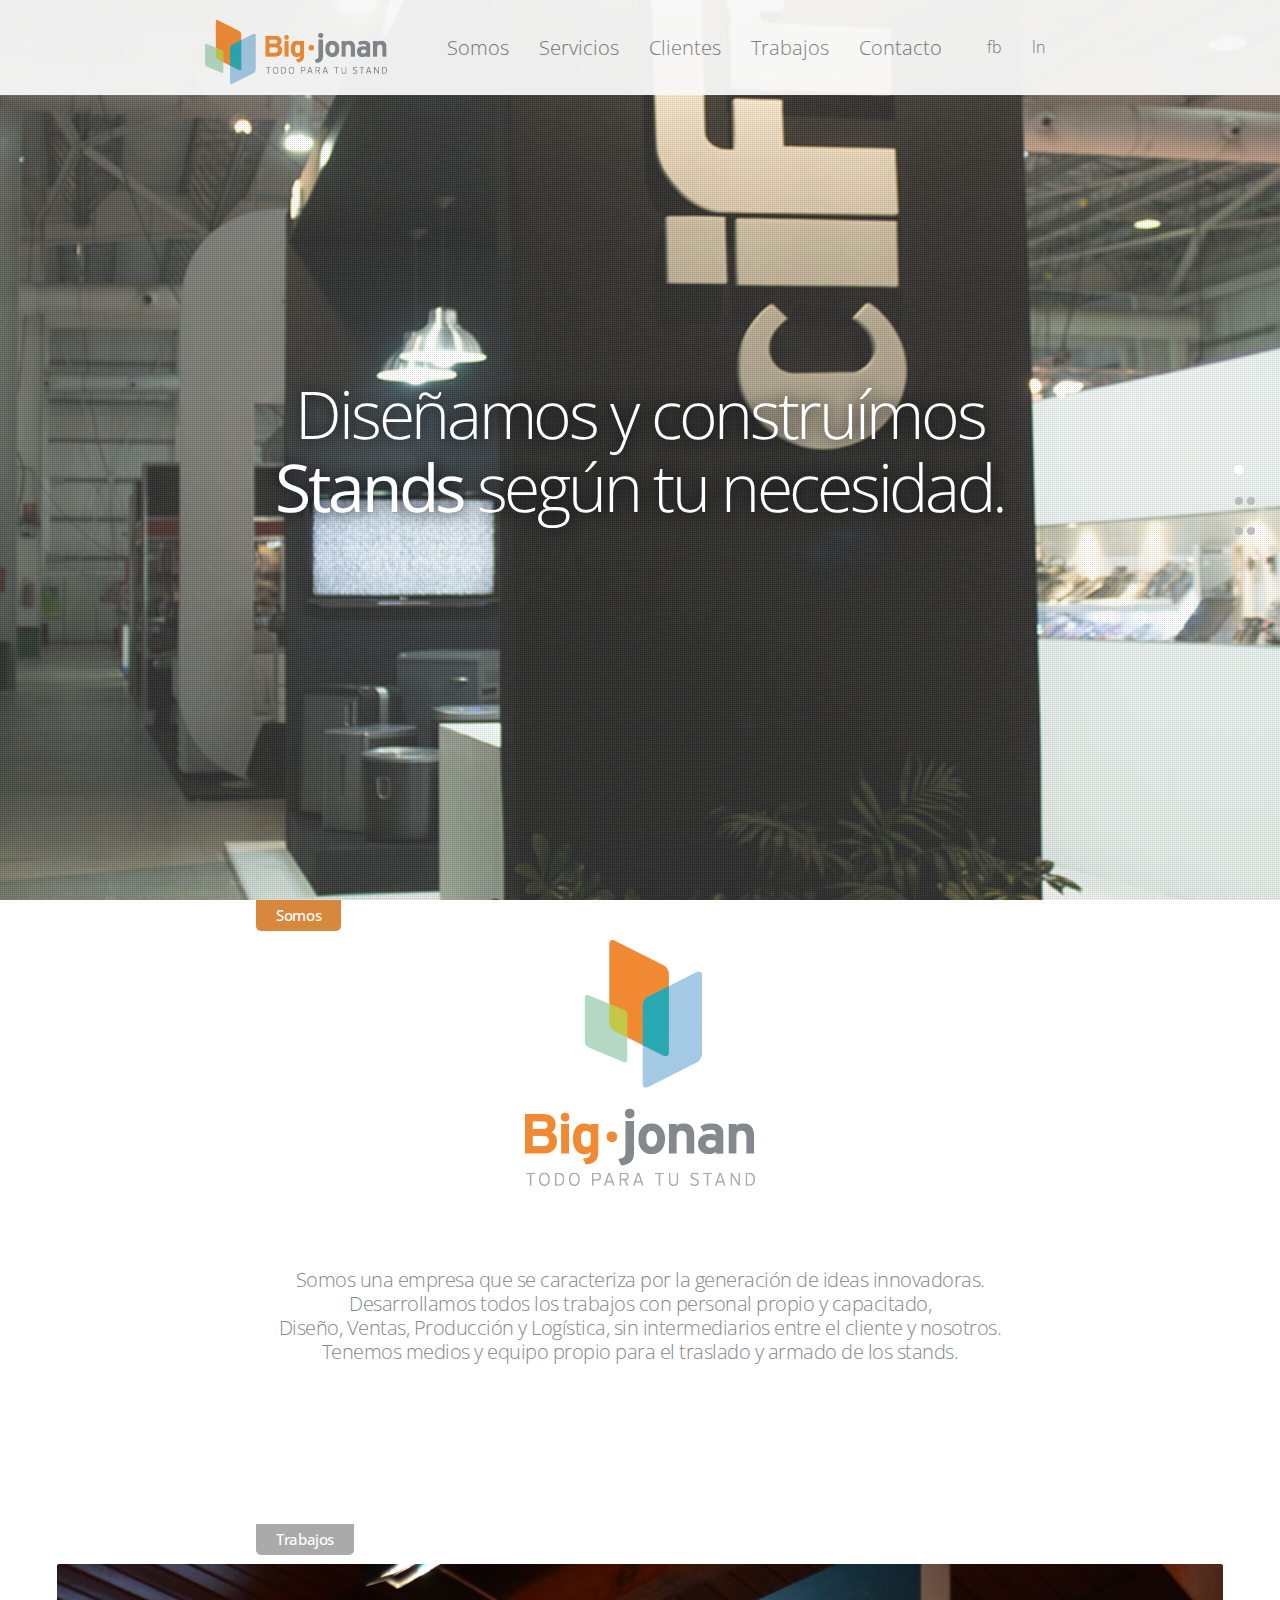
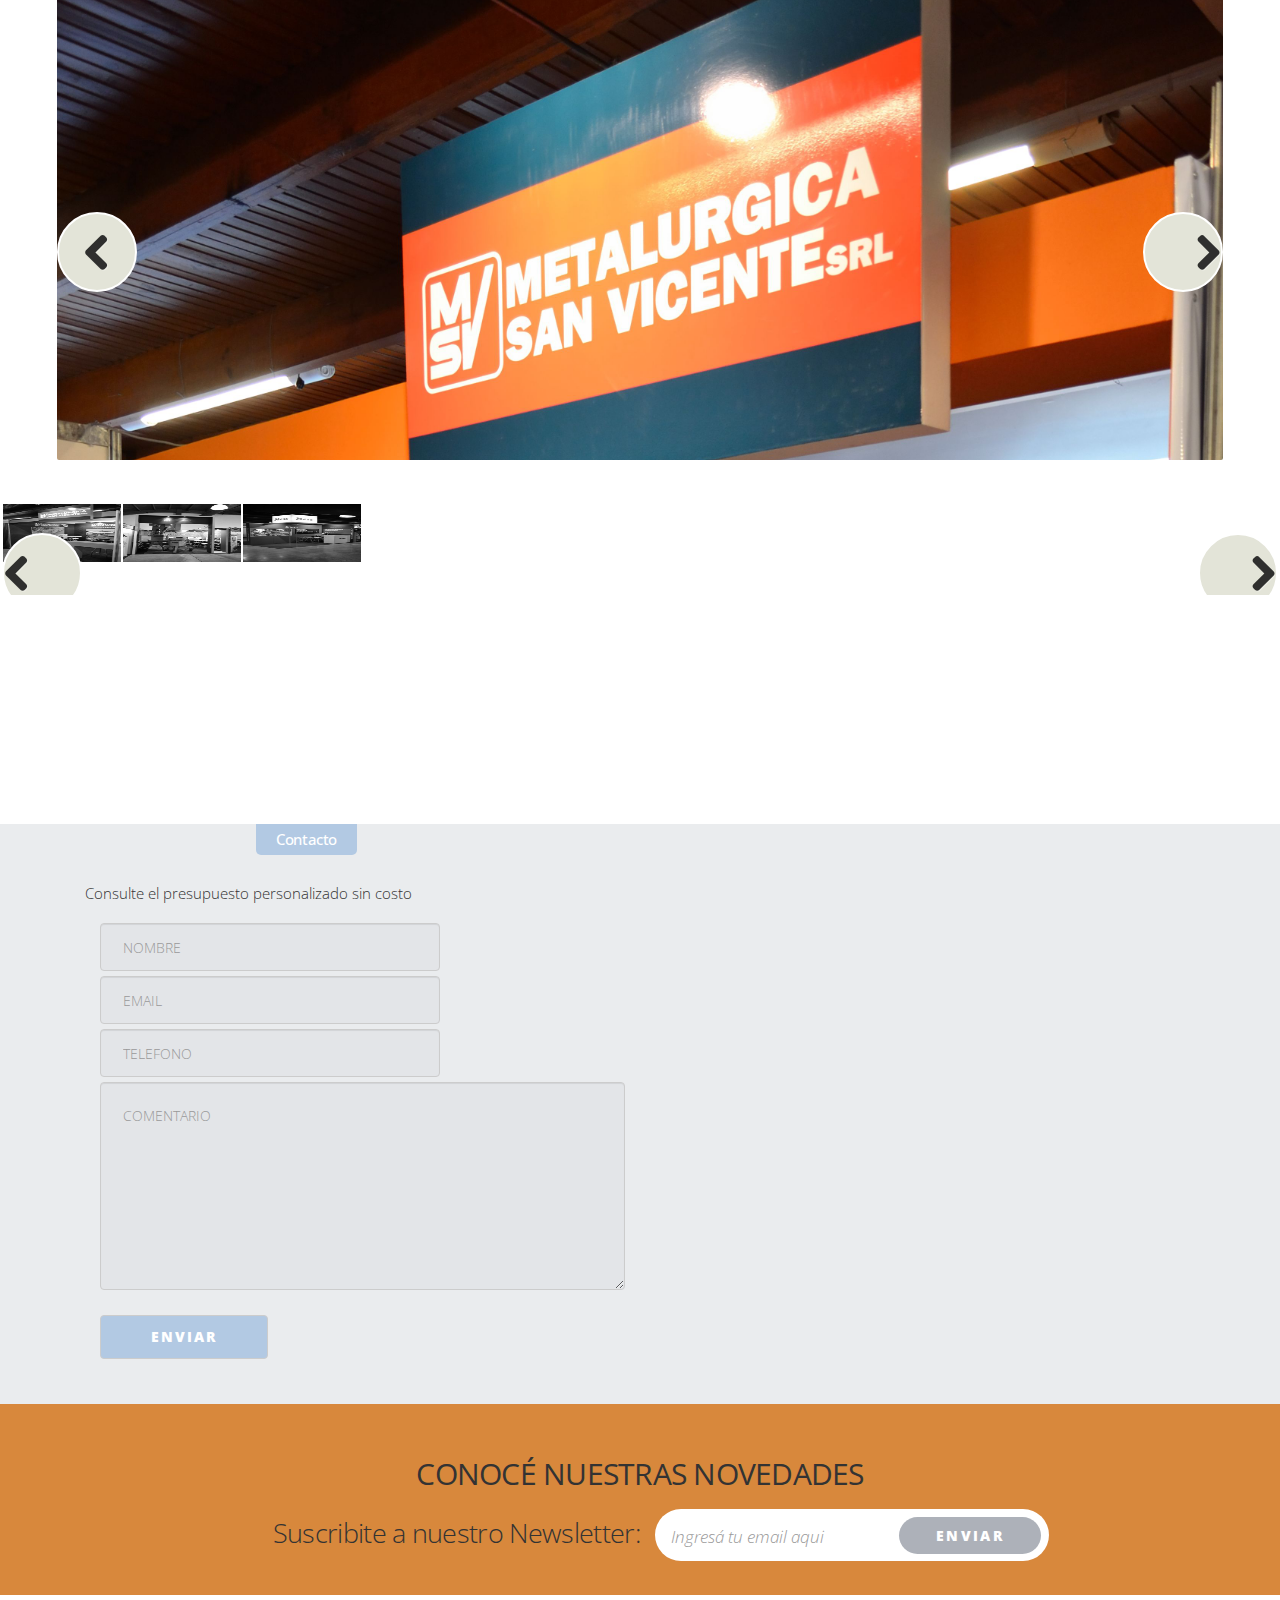
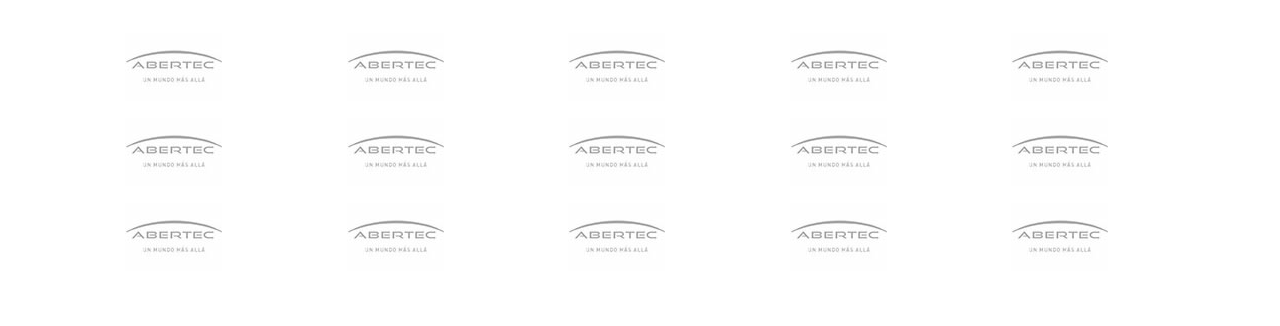
==== commit c2d00913: "Varios Fixes" ====
--- a/index.html
+++ b/index.html
@@ -84,17 +84,18 @@
 
             <!--Secciones-->
             <section id="main-content">
-                    <article id="somos" class="somos section-wrapper clearfix">
-
-                        <div class="tag somos">Somos</div>
-
-                        <div class="col-sm-12">
-                            <img src="img/logo/big-logo.png">
-                        </div>
-                        <div class="col-sm-12">
-                            <span>Somos una empresa que se caracteriza por la generación de ideas innovadoras. </br>
-                            Desarrollamos todos los trabajos con personal propio y capacitado, Diseño, Ventas, Producción y Logística,</br> sin intermediarios entre el cliente y nosotros.</br>
-                            Tenemos medios y equipo propio para el traslado y armado de los stands.</span>
+                    <article id="somos" class="container text-center">
+                        <div class="row">
+                            <div class="tag somos">Somos</div>
+
+                            <div class="col-sm-12">
+                                <img src="img/logo/big-logo.png">
+                            </div>
+                            <div class="col-sm-12">
+                                <p>Somos una empresa que se caracteriza por la generación de ideas innovadoras. </br>
+                                Desarrollamos todos los trabajos con personal propio y capacitado, </br>Diseño, Ventas, Producción y Logística, sin intermediarios entre el cliente y nosotros.</br>
+                                Tenemos medios y equipo propio para el traslado y armado de los stands.</p>
+                            </div>
                         </div>
                     </article>
 
@@ -106,12 +107,12 @@
 
                         <div id="slider-container" role="main">
                             <section class="slider">
-                                <div id="slider" class="flexslider">
+                                <div id="slider" class="container flexslider text-center">
                                     <ul class="slides">
                                         <li><img src="img/trabajos/1.jpg"></li>
                                         <li><img src="img/trabajos/2.jpg"></li>
                                         <li><img src="img/trabajos/3.jpg"></li>
-                                        <li><img src="img/trabajos/4.jpg"></li>
+                                 <!--       <li><img src="img/trabajos/4.jpg"></li>
                                         <li><img src="img/trabajos/5.jpg"></li>
                                         <li><img src="img/trabajos/6.jpg"></li>
                                         <li><img src="img/trabajos/7.jpg"></li>
@@ -133,7 +134,7 @@
                                         <li><img src="img/trabajos/23.jpg"></li>
                                         <li><img src="img/trabajos/24.jpg"></li>
                                         <li><img src="img/trabajos/25.jpg"></li>
-                                        <li><img src="img/trabajos/26.jpg"></li>
+                                        <li><img src="img/trabajos/26.jpg"></li>-->
                                     </ul>
                                 </div>
                                 <div id="carousel" class="flexslider">
@@ -141,7 +142,7 @@
                                         <li><img src="img/trabajos/1.jpg"></li>
                                         <li><img src="img/trabajos/2.jpg"></li>
                                         <li><img src="img/trabajos/3.jpg"></li>
-                                        <li><img src="img/trabajos/4.jpg"></li>
+                               <!--         <li><img src="img/trabajos/4.jpg"></li>
                                         <li><img src="img/trabajos/5.jpg"></li>
                                         <li><img src="img/trabajos/6.jpg"></li>
                                         <li><img src="img/trabajos/7.jpg"></li>
@@ -163,128 +164,129 @@
                                         <li><img src="img/trabajos/23.jpg"></li>
                                         <li><img src="img/trabajos/24.jpg"></li>
                                         <li><img src="img/trabajos/25.jpg"></li>
-                                        <li><img src="img/trabajos/26.jpg"></li>
+                                        <li><img src="img/trabajos/26.jpg"></li>-->
                                     </ul>
                                 </div>
                             </section>
                         </div>
 
-
-                    <!--    <div  class="img fotorama"  data-width="100%"
-                             data-maxwidth="100%"
-                             data-height="85%"
-                             data-margintop="2%"
-                             data-ratio="16/9"
-                             data-allowfullscreen="false"
-                             data-arrows="true"
-                             data-nav="thumbs">
-                         
-                          <img src="img/TRABAJOS/1.JPG" width="108" height="75">
-                          <img src="img/TRABAJOS/2.JPG" width="108" height="75">
-                          <img src="img/TRABAJOS/3.JPG" width="108" height="75">
-                          <img src="img/TRABAJOS/4.JPG" width="108" height="75">
-                          <img src="img/TRABAJOS/5.JPG" width="108" height="75">
-                          <img src="img/TRABAJOS/6.JPG" width="108" height="75">
-                          <img src="img/TRABAJOS/7.JPG" width="108" height="75">
-                          <img src="img/TRABAJOS/8.JPG" width="108" height="75">
-                          <img src="img/TRABAJOS/9.JPG" width="108" height="75">
-                          <img src="img/TRABAJOS/10.JPG" width="108" height="75">
-                          <img src="img/TRABAJOS/11.JPG" width="108" height="75">
-                          <img src="img/TRABAJOS/12.JPG" width="108" height="75">
-                          <img src="img/TRABAJOS/13.JPG" width="108" height="75">
-                          <img src="img/TRABAJOS/14.JPG" width="108" height="75">
-                          <img src="img/TRABAJOS/15.JPG" width="108" height="75">
-                          <img src="img/TRABAJOS/16.JPG" width="108" height="75">
-                          <img src="img/TRABAJOS/17.JPG" width="108" height="75">
-                          <img src="img/TRABAJOS/18.JPG" width="108" height="75">
-                          <img src="img/TRABAJOS/19.JPG" width="108" height="75">
-                          <img src="img/TRABAJOS/20.JPG" width="108" height="75">
-                          <img src="img/TRABAJOS/21.JPG" width="108" height="75">
-                          <img src="img/TRABAJOS/22.JPG" width="108" height="75">
-                          <img src="img/TRABAJOS/23.JPG" width="108" height="75">
-                          <img src="img/TRABAJOS/24.JPG" width="108" height="75">
-                          <img src="img/TRABAJOS/25.JPG" width="108" height="75">
-                          <img src="img/TRABAJOS/26.JPG" width="108" height="75">
-
-                          
-                         
-                        
-                        </div>-->
-
-
                     </article>
 
 
                     <article id="contacto" class="section-wrapper clearfix">
-
-                        <div class="tag contacto">Contacto</div>
-
-                        <div class="col-sm-12">
-                            <h2>Consulte el presupuesto personalizado sin costo</h2>
-                            <div class="col-sm-6">
-                               <form class="form-horizontal">
-                                 <div class="form-group">
-                                   <div class="col-sm-8">
-                                     <input type="nombre" class="form-control" id="inputNombre3" placeholder="Nombre">
+                        <div class="container">
+                            <div class="row">
+                                <div class="tag contacto">Contacto</div>
+
+                                <div class="col-sm-12">
+                                    <h2>Consulte el presupuesto personalizado sin costo</h2>
+                                    <div class="col-sm-6">
+                                       <form class="form-horizontal">
+                                         <div class="form-group">
+                                           <div class="col-sm-8">
+                                             <input type="nombre" class="form-control" id="inputNombre3" placeholder="Nombre">
+                                           </div>
+                                         </div>
+                                         <div class="form-group">
+                                           <div class="col-sm-8">
+                                             <input type="email" class="form-control" id="inputEmail3" placeholder="Email">
+                                           </div>
+                                         </div>
+                                         <div class="form-group">
+                                           <div class="col-sm-8">
+                                             <input type="telefono" class="form-control" id="inputTelefono3" placeholder="Telefono">
+                                           </div>
+                                         </div>
+                                         <div class="form-group">
+                                           <div class="col-sm-12">
+                                              <textarea class="form-control" rows="8" placeholder="Comentario"></textarea>
+                                           </div>
+                                         </div>
+
+
+                                         <div class="form-group">
+                                           <div class=" col-sm-9">
+                                             <button type="submit" class="btn btn-default">Enviar</button>
+                                           </div>
+                                         </div>
+                                       </form>
                                    </div>
-                                 </div>
-                                 <div class="form-group">
-                                   <div class="col-sm-8">
-                                     <input type="email" class="form-control" id="inputEmail3" placeholder="Email">
+
+                                   <div class="col-sm-6">
+                                        <iframe src="https://www.google.com/maps/embed?pb=!1m14!1m8!1m3!1d26293.22918853534!2d-58.50617999999999!3d-34.537002!3m2!1i1024!2i768!4f13.1!3m3!1m2!1s0x95bcb6d44ac37e93%3A0x4df8bd811cd80d21!2sGral.+Justo+Jos%C3%A9+de+Urquiza+3450%2C+B1604CZH+Florida+Oeste%2C+Buenos+Aires%2C+Argentina!5e0!3m2!1ses!2sus!4v1433893661354" width="100%" height="365" frameborder="0" style="border:0"></iframe>
+
                                    </div>
-                                 </div>
-                                 <div class="form-group">
-                                   <div class="col-sm-8">
-                                     <input type="telefono" class="form-control" id="inputTelefono3" placeholder="Telefono">
-                                   </div>
-                                 </div>
-                                 <div class="form-group">
-                                   <div class="col-sm-12">
-                                      <textarea class="form-control" rows="8" placeholder="Comentario"></textarea>
-                                   </div>
-                                 </div>
-                                
-                                 
-                                 <div class="form-group">
-                                   <div class=" col-sm-9">
-                                     <button type="submit" class="btn btn-default">Enviar</button>
-                                   </div>
-                                 </div>
-                               </form>
-                           </div>
-
-                           <div class="col-sm-6">
-                                <iframe src="https://www.google.com/maps/embed?pb=!1m14!1m8!1m3!1d26293.22918853534!2d-58.50617999999999!3d-34.537002!3m2!1i1024!2i768!4f13.1!3m3!1m2!1s0x95bcb6d44ac37e93%3A0x4df8bd811cd80d21!2sGral.+Justo+Jos%C3%A9+de+Urquiza+3450%2C+B1604CZH+Florida+Oeste%2C+Buenos+Aires%2C+Argentina!5e0!3m2!1ses!2sus!4v1433893661354" width="400" height="300" frameborder="0" style="border:0"></iframe>
-                               
-                           </div>
+                                </div>
+                            </div>
                         </div>
                     </article>
 
                     <article id="newsletter" class="section-wrapper clearfix">
-                      <h2>Conocé nuestras Novedades</h2>
-                      
-                      <form class="form-inline">
-                        <div class="form-group col-sm-12">
-                          
-                          <label class="col-sm-6" for="suscribe">Suscribite a nuestro Newsletter:</label>
-                          
-                          <div class="col-sm-6">
-                            <span class="suscribe">
-                                <input type="email" class="form-control" id="suscribe" placeholder="Ingresá tu email aqui">
-                                <button type="submit" class="btn btn-default">ENVIAR</button>
-                            </span>
-                          </div>
-
-                        </div>
-                        
-                      </form>
-                        
-                    </article>
-
-                    <article id="clientes" class="section-wrapper clearfix">
-                       <div class="col-sm-12">
+
+                        <div class="container">
+                            <div class="row">
+
+                                <div class="col-sm-12 text-center">
+
+
+                                    <h2>Conocé nuestras Novedades</h2>
+
+
+
+                                      <form class="form-inline">
+                                        <div class="form-group col-sm-12">
+
+                                          <label class="col-sm-6" for="suscribe">Suscribite a nuestro Newsletter:</label>
+
+                                          <div class="col-sm-6">
+                                            <span class="suscribe">
+                                                <input type="email" class="form-control" id="suscribe" placeholder="Ingresá tu email aqui">
+                                                <button type="submit" class="btn btn-default">ENVIAR</button>
+                                            </span>
+                                          </div>
+
+                                        </div>
+                                      </form>
+
+                                </div>
+
+                            </div>
+                        </div>
+                    </article>
+
+                    <article id="clientes" class="container ">
+
+                        <div class="row">
+                            <div class="col-sm-12">
+                                <ul class="list-inline">
+                                    <li><img src="img/clientes/abertec.jpg"></li>
+                                    <li><img src="img/clientes/abertec.jpg"></li>
+                                    <li><img src="img/clientes/abertec.jpg"></li>
+                                    <li><img src="img/clientes/abertec.jpg"></li>
+                                    <li><img src="img/clientes/abertec.jpg"></li>
+
+                                    <li><img src="img/clientes/abertec.jpg"></li>
+                                    <li><img src="img/clientes/abertec.jpg"></li>
+                                    <li><img src="img/clientes/abertec.jpg"></li>
+                                    <li><img src="img/clientes/abertec.jpg"></li>
+                                    <li><img src="img/clientes/abertec.jpg"></li>
+
+                                    <li><img src="img/clientes/abertec.jpg"></li>
+                                    <li><img src="img/clientes/abertec.jpg"></li>
+                                    <li><img src="img/clientes/abertec.jpg"></li>
+                                    <li><img src="img/clientes/abertec.jpg"></li>
+                                    <li><img src="img/clientes/abertec.jpg"></li>
+                                </ul>
+                            </div>
+                        </div>
+
+
+
+
+
+                   <!--    <div class="col-sm-12">
                             <div class="col-sm-offset-2 col-sm-8">
-                                <img class="col-sm-offset-1 col-sm-1" src="img/clientes/abertec.jpg">
+
                                 <img class="col-sm-offset-1 col-sm-1" src="img/clientes/albens.jpg">
                                 <img class="col-sm-offset-1 col-sm-1" src="img/clientes/alpla.jpg">
                                 <img class="col-sm-offset-1 col-sm-1" src="img/clientes/aventura.jpg">
@@ -310,7 +312,7 @@
                                 <img class="col-sm-offset-1 col-sm-1" src="img/clientes/aventura.jpg">
                                 <img class="col-sm-offset-1 col-sm-1" src="img/clientes/bap.jpg">
                             </div>
-                       </div>
+                       </div>-->
 
                     </article>
 
@@ -342,17 +344,17 @@
             $(window).load(function(){
                 $('#carousel').flexslider({
                     animation: "slide",
-                    controlNav: false,
+                    controlNav: true,
                     animationLoop: false,
                     slideshow: false,
-                    itemWidth: 100,
+                    itemWidth: 120,
                     itemMargin: 5,
                     asNavFor: '#slider'
                 });
 
                 $('#slider').flexslider({
                     animation: "slide",
-                    controlNav: false,
+                    controlNav: true,
                     animationLoop: false,
                     slideshow: false,
                     sync: "#carousel",
--- a/css/bigjonan.css
+++ b/css/bigjonan.css
@@ -15,7 +15,7 @@
 
 
 /* General */
-html, span { font-size: 16px; color: #83878B; }
+html, span, p { font-size: 16px; color: #83878B; }
 body { font-family: 'Open Sans', sans-serif; font-weight: 100}
 a { color: #83878B; cursor: pointer; text-decoration: none;}
 a:hover { text-decoration: none; color: #FFFFFF;}
@@ -57,7 +57,7 @@
 
 .banner{position: absolute; color: #fff; font-size: 66px !important; font-family: 'Open Sans', sans-serif;line-height: 1.1em; left: 24%; top: 45%; font-weight: 100; text-shadow: 0px 0px 30px rgba(0, 0, 0, 0.75); letter-spacing: -0.050em}
 
-.center{ /*text-align: center;*/ position: absolute;top: 50%;left: 50%;transform: translate(-50%, -50%); color: #ffffff; font-size: 66px; width: 820px; line-height: 1.1em; font-weight: 100; text-shadow: 0px 0px 16px rgba(2, 2, 9, 1); letter-spacing: -0.050em}
+.center{ text-align: center; position: absolute;top: 50%;left: 50%;transform: translate(-50%, -50%); color: #ffffff; font-size: 66px; width: 820px; line-height: 1.1em; font-weight: 100; text-shadow: 0px 0px 16px rgba(2, 2, 9, 1); letter-spacing: -0.050em}
 .row{margin-right: 0; margin-left: 0;}
 
 
@@ -160,8 +160,9 @@
 
 /*Somos*/
 #somos {height: auto !important; min-height: 0 !important; }
-#somos img{width: 200px; margin:4% 41.46%;}
+#somos img{margin:40px auto;}
 #somos span{text-align: center; font-size: 20px; margin-bottom: 4%; line-height: 24px; display: block;letter-spacing: -0.025em;}
+#somos p{font-size: 20px; margin: 40px auto 160px; line-height: 24px; letter-spacing: -0.025em;}
 
 /*Trabajos*/
 #trabajos .back {
@@ -190,32 +191,39 @@
 #trabajos .fotorama__nav-wrap {margin: 2% 0}
 #trabajos .fotorama__nav-wrap img{border: 1px solid #FFFFFF !important;}
 
-#trabajos .flex-prev, #trabajos .flex-next{  width: 80px;  height: 80px;  position: absolute;  top: 50%;  color: #ffffff;  font-size: 60px;  text-align: center; line-height: 1.25em; z-index: 1; text-decoration: none;  border-radius: 50px; background-color: #e3e4d8; border: 2px solid #ffffff; font-weight: 600; letter-spacing: -0.04em}
+/*#trabajos .flex-prev, #trabajos .flex-next{  width: 80px;  height: 80px;  position: absolute;  top: 50%;  color: #ffffff;  font-size: 60px;  text-align: center; line-height: 1.25em; z-index: 1; text-decoration: none;  border-radius: 50px; background-color: #e3e4d8; border: 2px solid #ffffff; font-weight: 600; letter-spacing: -0.04em}
 #trabajos .prev:hover, #trabajos .next:hover{color: #e3e4d8; background-color: #ffffff; border: 1px solid #e3e4d8;}
-#trabajos .prev{left: 15%; }
-#trabajos .next{right: 15%;}
-#trabajos .prev:before{content: "<";}
-#trabajos .next:before{content: ">";}
-
+*/
 /*Contacto*/
 #contacto {height: auto !important; min-height: 0 !important; }
-#contacto{padding: 2.4% 19%;background-color: #eaecee}
+#contacto{position:relative; padding: 40px 0;background-color: #eaecee}
 #contacto h2{margin: 22px 0; font-size: 15px; }
-#contacto input, #contacto textarea{background-color: #e3e5e8}
-#contacto button{background-color: #b2c9e3; color: #ffffff; padding: 6px 40px; text-transform: uppercase; font-size: 13px; font-weight: 600}
+#contacto input, #contacto textarea{background-color: #e3e5e8; padding: 23px 12px 23px 22px; text-transform: uppercase;}
+#contacto form-group{ margin-bottom: 10px;}
+#contacto button{background-color: #b2c9e3;color: #ffffff;padding: 11px 50px;text-transform: uppercase;font-size: 14px;font-weight: 800;letter-spacing: 2px;margin-top: 20px;}
 
 /*NewsLetter*/
 #newsletter{background-color: #d8883c; height: auto !important; min-height: 0 !important; padding: 2.6% 0}
-#newsletter h2{text-align: center; font-size: 30px; margin: 22px 0 20px 0; text-transform: uppercase; font-weight: 400; letter-spacing: -0.025em; }
+#newsletter h2{font-size: 30px; margin: 22px 0 20px 0; text-transform: uppercase; font-weight: 400; letter-spacing: -0.025em; }
 #newsletter label {text-align: right; padding: 10px 0; font-size: 27px; letter-spacing: -0.025em;}
-#newsletter .suscribe{  background-color: #ffffff;border-radius: 35px;border: none; float: left; width: 430px; height: 52px;}
-#newsletter .suscribe input {border:none; font-style: italic; height: 25px; font-size: 17px; -webkit-box-shadow: none;box-shadow: none;-o-transition: none; margin: 15px}
-#newsletter .suscribe button {background-color: #adb1b9; border:none; border-radius: 35px; color: #ffffff; font-size: 14px; float: right; width: 142px; height: 42px; margin: 5px; font-weight: bold; letter-spacing: 0.175em;}
+#newsletter .suscribe{  background-color: #ffffff;border-radius: 35px;border: none; float: left; height: 52px;}
+#newsletter .suscribe input {border:none; font-style: italic; height: 25px; font-size: 17px; -webkit-box-shadow: none;box-shadow: none;-o-transition: none; margin: 15px 4px}
+#newsletter .suscribe button {  background-color: #adb1b9;
+    border: none;
+    border-radius: 35px;
+    color: #ffffff;
+    font-size: 14px;
+    float: right;
+    width: 142px;
+    height: 37px;
+    margin: 8px;
+    font-weight: 800;
+    letter-spacing: 0.175em;}
 
 
 /*Clientes*/
 #clientes {padding: 3% 0; opacity: 0.6; height: auto !important; min-height: 0 !important; }
-#clientes img{ width: 97px; margin-bottom: 15px;}
+#clientes ul li{width: 19%; text-align: center; margin-bottom: 15px;}
 
 
 /*Tag*/
@@ -247,7 +255,7 @@
 
 #slider.flexslider{
     max-height: 500px;
-    margin: 3% 20%;
+    margin: 3% auto;
     overflow: hidden;
 }
 
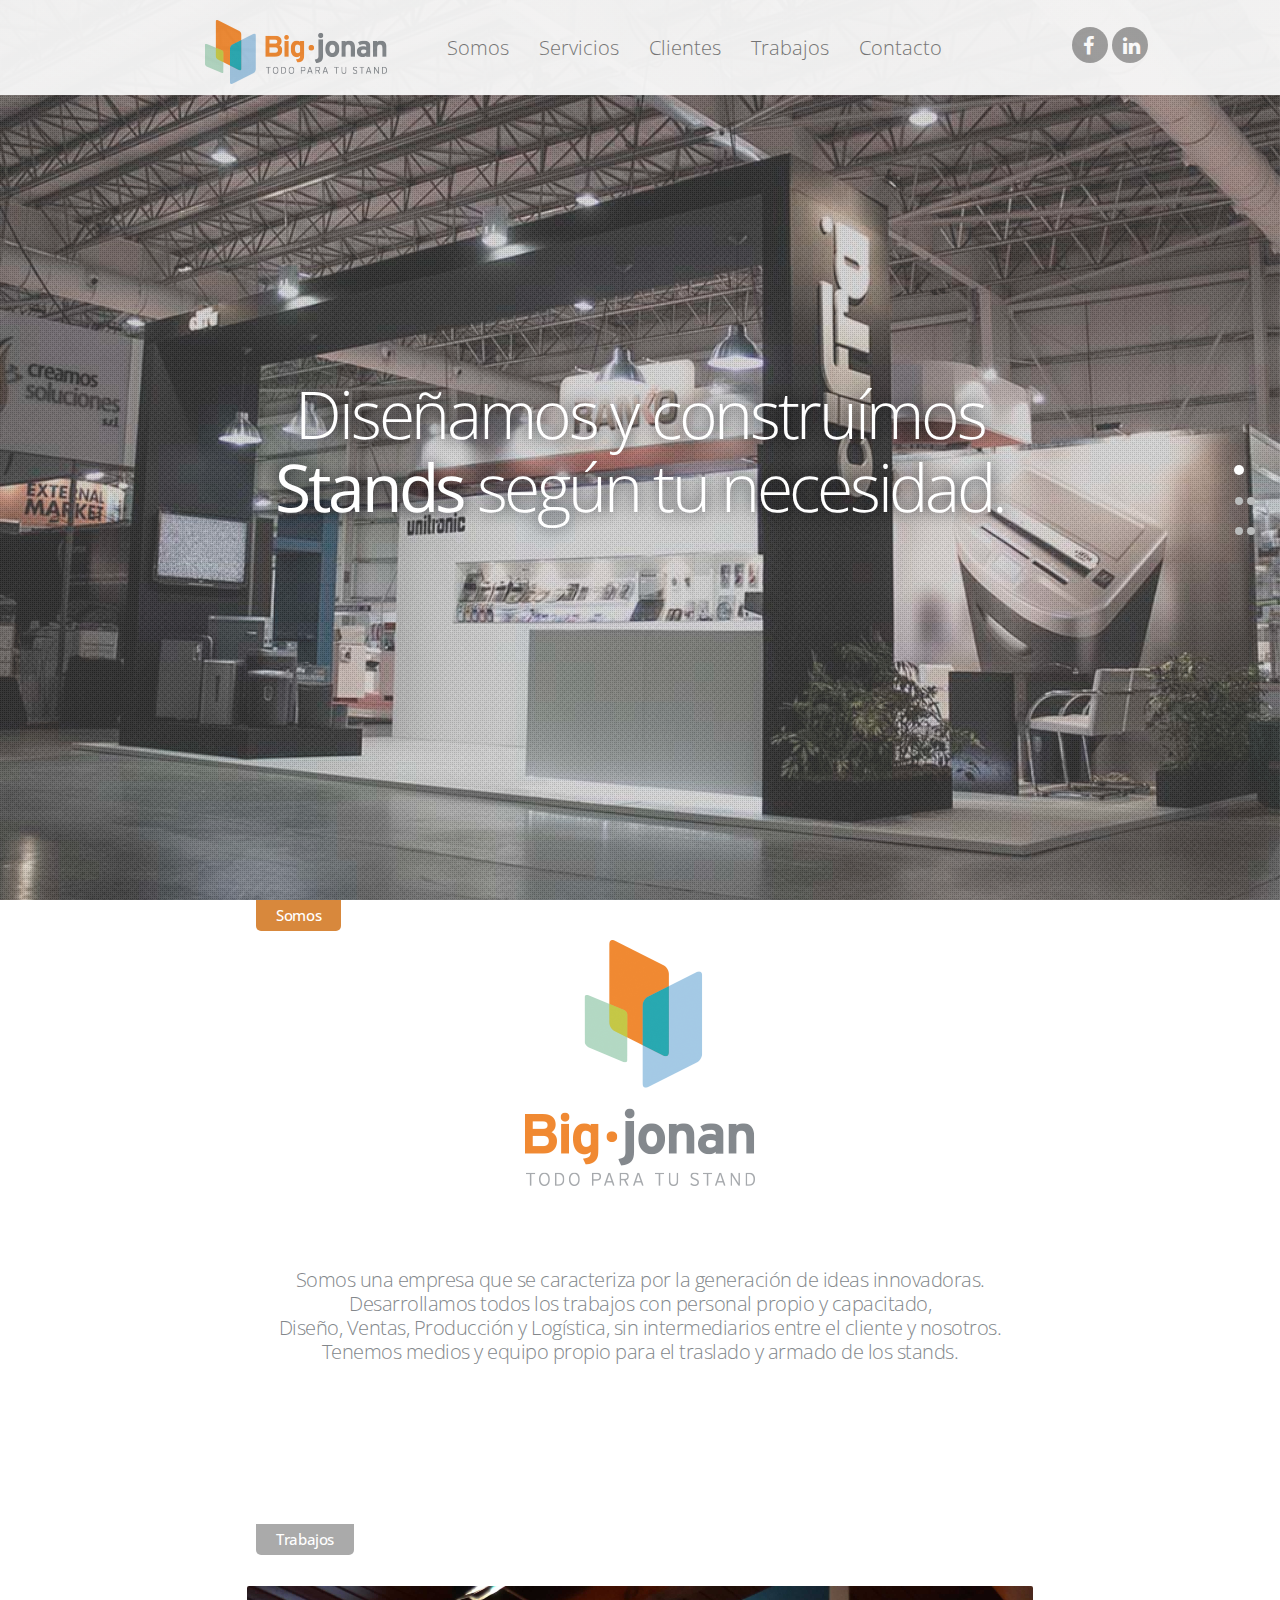
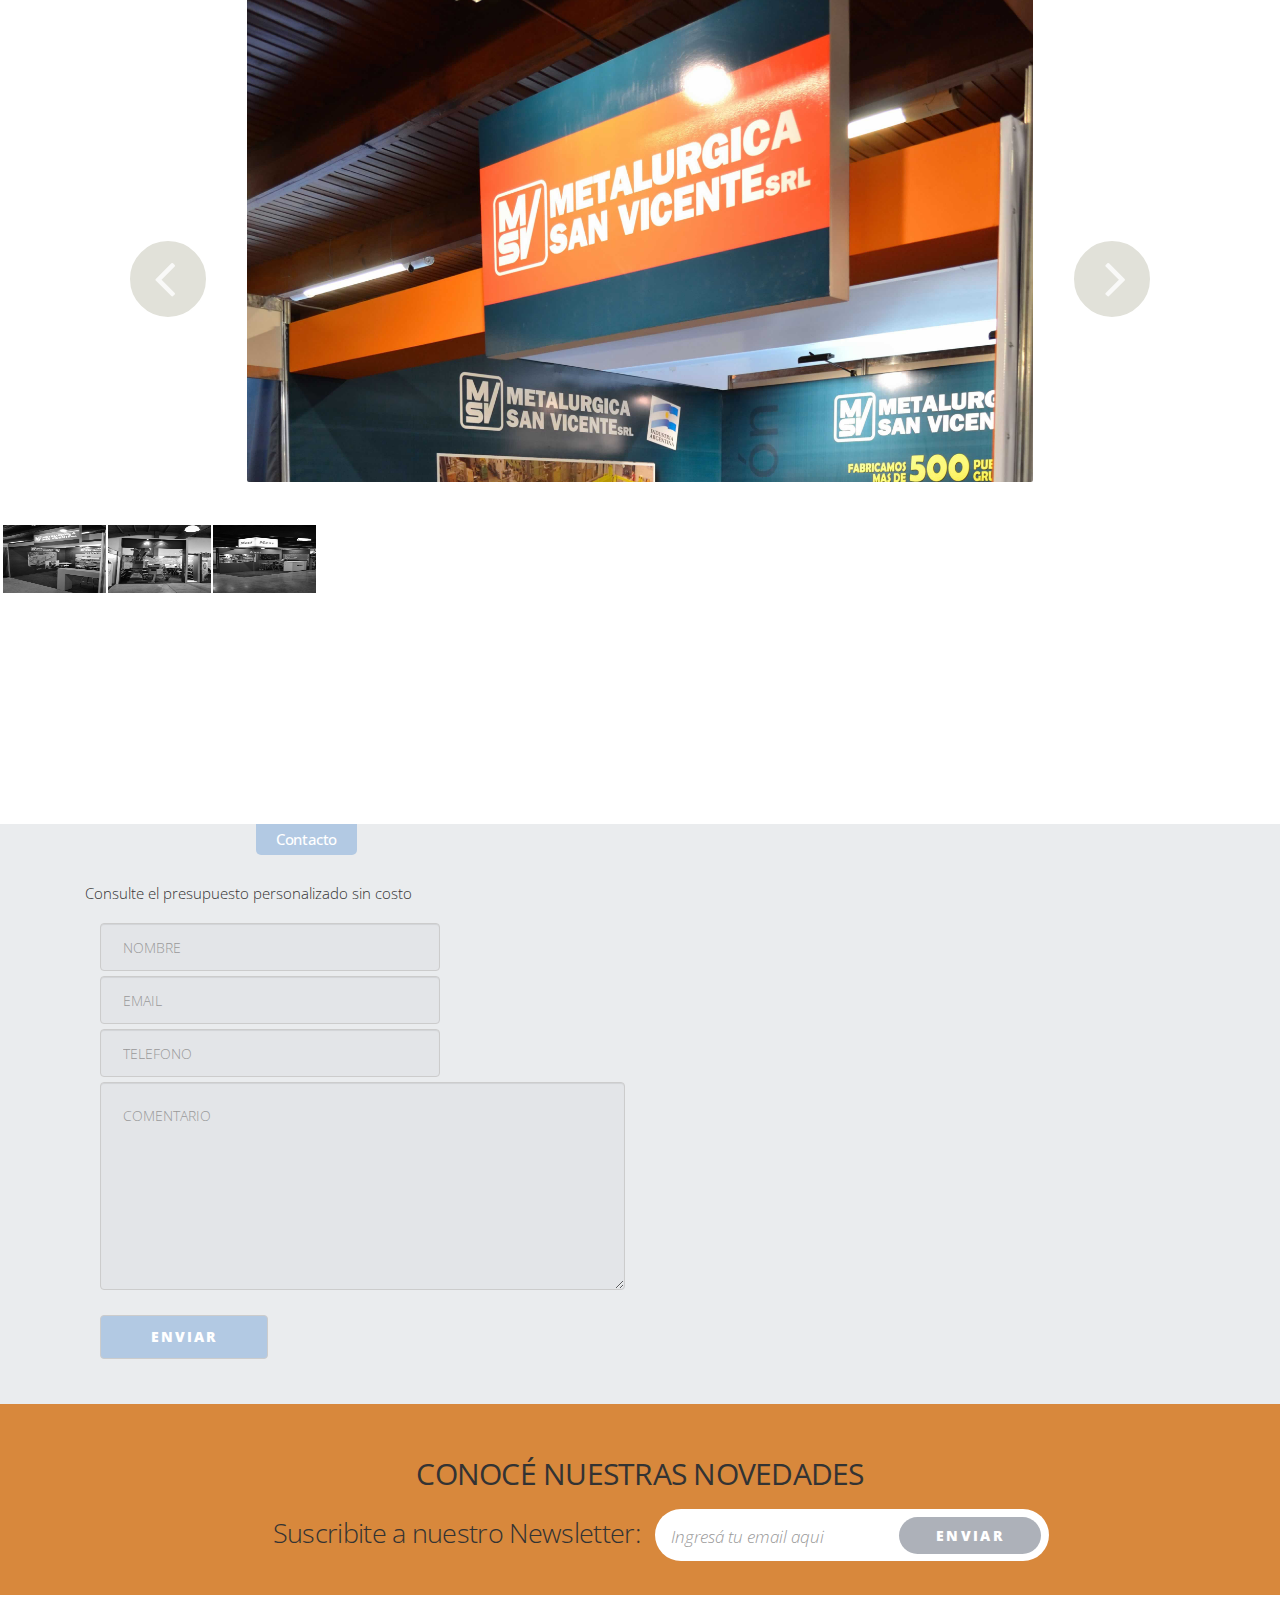
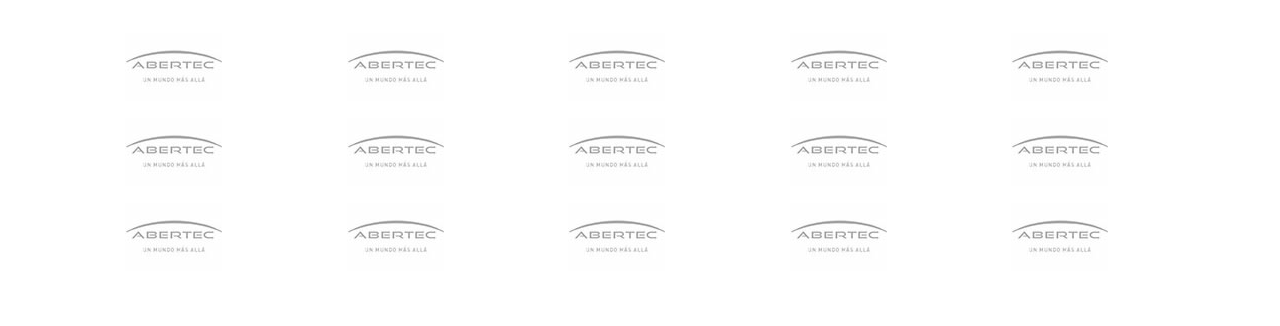
==== commit b8dbd8fe: "More updates" ====
--- a/index.html
+++ b/index.html
@@ -20,6 +20,8 @@
 
         <link rel="stylesheet" type="text/css" href="css/bigjonan.css">
 
+        <link rel="stylesheet" href="css/fonts/css/font-awesome.min.css">
+
     </head>
 
     <body>
@@ -54,8 +56,8 @@
 
                         <div class="col-sm-2">
                             <ul class="nav navbar-nav navbar-left social ">
-                                <li><a href="#">fb</a></li>
-                                <li><a href="#">ln</a></li>
+                                <li><a href="#"><i class="fa fa-facebook"></i></a></li>
+                                <li><a href="#"><i class="fa fa-linkedin"></i></a></li>
                             </ul>
                         </div>
 
@@ -107,11 +109,19 @@
 
                         <div id="slider-container" role="main">
                             <section class="slider">
+
+                                <div class="navigator">
+                                  <ul class="flex-direction-nav">
+                                    <li class="flex-nav-prev"><a class="flex-prev fa fa-angle-left" href="#"></a></li>
+                                    <li class="flex-nav-next"><a class="flex-next fa fa-angle-right" href="#"></a></li>
+                                  </ul>
+                                </div>
+                                
                                 <div id="slider" class="container flexslider text-center">
                                     <ul class="slides">
-                                        <li><img src="img/trabajos/1.jpg"></li>
-                                        <li><img src="img/trabajos/2.jpg"></li>
-                                        <li><img src="img/trabajos/3.jpg"></li>
+                                        <li><img src="img/trabajos/1.jpg" class="img-responsive"></li>
+                                        <li><img src="img/trabajos/2.jpg" class="img-responsive"></li>
+                                        <li><img src="img/trabajos/3.jpg" class="img-responsive"></li>
                                  <!--       <li><img src="img/trabajos/4.jpg"></li>
                                         <li><img src="img/trabajos/5.jpg"></li>
                                         <li><img src="img/trabajos/6.jpg"></li>
@@ -139,9 +149,9 @@
                                 </div>
                                 <div id="carousel" class="flexslider">
                                     <ul class="slides">
-                                        <li><img src="img/trabajos/1.jpg"></li>
-                                        <li><img src="img/trabajos/2.jpg"></li>
-                                        <li><img src="img/trabajos/3.jpg"></li>
+                                        <li><img src="img/trabajos/1.jpg" class="img-responsive"></li>
+                                        <li><img src="img/trabajos/2.jpg" class="img-responsive"></li>
+                                        <li><img src="img/trabajos/3.jpg" class="img-responsive"></li>
                                <!--         <li><img src="img/trabajos/4.jpg"></li>
                                         <li><img src="img/trabajos/5.jpg"></li>
                                         <li><img src="img/trabajos/6.jpg"></li>
@@ -347,7 +357,7 @@
                     controlNav: true,
                     animationLoop: false,
                     slideshow: false,
-                    itemWidth: 120,
+                    itemWidth: 105,
                     itemMargin: 5,
                     asNavFor: '#slider'
                 });
@@ -373,13 +383,13 @@
 
 
         <script>
-            (function(i,s,o,g,r,a,m){i['GoogleAnalyticsObject']=r;i[r]=i[r]||function(){
+      /*      (function(i,s,o,g,r,a,m){i['GoogleAnalyticsObject']=r;i[r]=i[r]||function(){
                 (i[r].q=i[r].q||[]).push(arguments)},i[r].l=1*new Date();a=s.createElement(o),
                     m=s.getElementsByTagName(o)[0];a.async=1;a.src=g;m.parentNode.insertBefore(a,m)
             })(window,document,'script','//www.google-analytics.com/analytics.js','ga');
 
             ga('create', 'UA-64336274-1', 'auto');
-            ga('send', 'pageview');
+            ga('send', 'pageview');*/
 
         </script>
 
--- a/css/bigjonan.css
+++ b/css/bigjonan.css
@@ -42,12 +42,15 @@
 
 /*Header*/
 .header { width:100%; position: absolute;background-color: rgba(240,240,240,0.95); top: 0px; }
-.navbar {opacity: 0.95; border: none; border-radius: 0; z-index: 1}
+.navbar {opacity: 0.95; border: none; border-radius: 0; z-index: 100}
 .logo{float: right;  margin: 20px 30px 0 0; display: block}
 .navbar .navbar-brand img{ height: 100%}
 .navbar ul li a{line-height: 65px}
 .navbar .container-fluid{width: 100%}
-.navbar .container-fluid .social{ }
+.navbar .container-fluid .social {float: right !important; }
+.navbar .container-fluid .social {float: right !important; }
+.navbar .container-fluid .social > li > a {padding: 15px 2px}
+.navbar .container-fluid .social > li > a > i {background-color: #9e9e9e;color: #ffffff;width: 36px;height: 36px;border-radius: 25px;padding: 9px 11px;font-size: 20px;}
 .navbar .container-fluid .menu {text-align:right; font-size:20px;font-weight:100;}
 
 .navbar-default .menu > li > a:hover, .navbar-default .menu > li > a:focus{
@@ -72,12 +75,12 @@
 
 
 
-.parallax-back1{background: url("../img/parallax/back.png") no-repeat fixed center center; -webkit-background-size: cover; -moz-background-size: cover; -o-background-size: cover; background-size: cover; z-index: -1;
+.parallax-back1{background: url("../img/parallax/back1.jpg") no-repeat fixed center center; -webkit-background-size: cover; -moz-background-size: cover; -o-background-size: cover; background-size: cover; z-index: -1;
     -webkit-transition: all 1.5s ease;
     -moz-transition: all 1.5s ease;
     -o-transition: all 1.5s ease;
     transition: all 1.5s ease;}
-.parallax-back2{background: url("../img/trabajos/back.jpg") no-repeat fixed center center; -webkit-background-size: cover; -moz-background-size: cover; -o-background-size: cover; background-size: cover; z-index: -1;
+.parallax-back2{background: url("../img/parallax/back2.jpg") no-repeat fixed center center; -webkit-background-size: cover; -moz-background-size: cover; -o-background-size: cover; background-size: cover; z-index: -1;
     -webkit-transition: all 1.5s ease;
     -moz-transition: all 1.5s ease;
     -o-transition: all 1.5s ease;
@@ -253,13 +256,17 @@
 
 /*Slider*/
 
+.slider{margin: 60px 0 0 }
+
 #slider.flexslider{
     max-height: 500px;
     margin: 3% auto;
     overflow: hidden;
-}
-
-#carousel.flexslider img{cursor:pointer; height: 60px; border: 1px solid #ffffff;filter: grayscale(100%);-webkit-filter: grayscale(100%);
+    width: 790px;
+    height: 530px;
+}
+
+#carousel.flexslider img{cursor:pointer; height: 70px; border: 1px solid #ffffff;filter: grayscale(100%);-webkit-filter: grayscale(100%);
     -moz-filter: grayscale(100%);
     -ms-filter: grayscale(100%);
     -o-filter: grayscale(100%);}
@@ -268,6 +275,7 @@
 #carousel.flexslider img:hover{ filter: grayscale(10%);-webkit-filter: grayscale(10%); -moz-filter: grayscale(10%); -ms-filter: grayscale(10%);  -o-filter: grayscale(10%); }
 
 #slider-container{overflow: hidden;}
+
 
 
 /*==========  Non-Mobile First Method  ==========*/
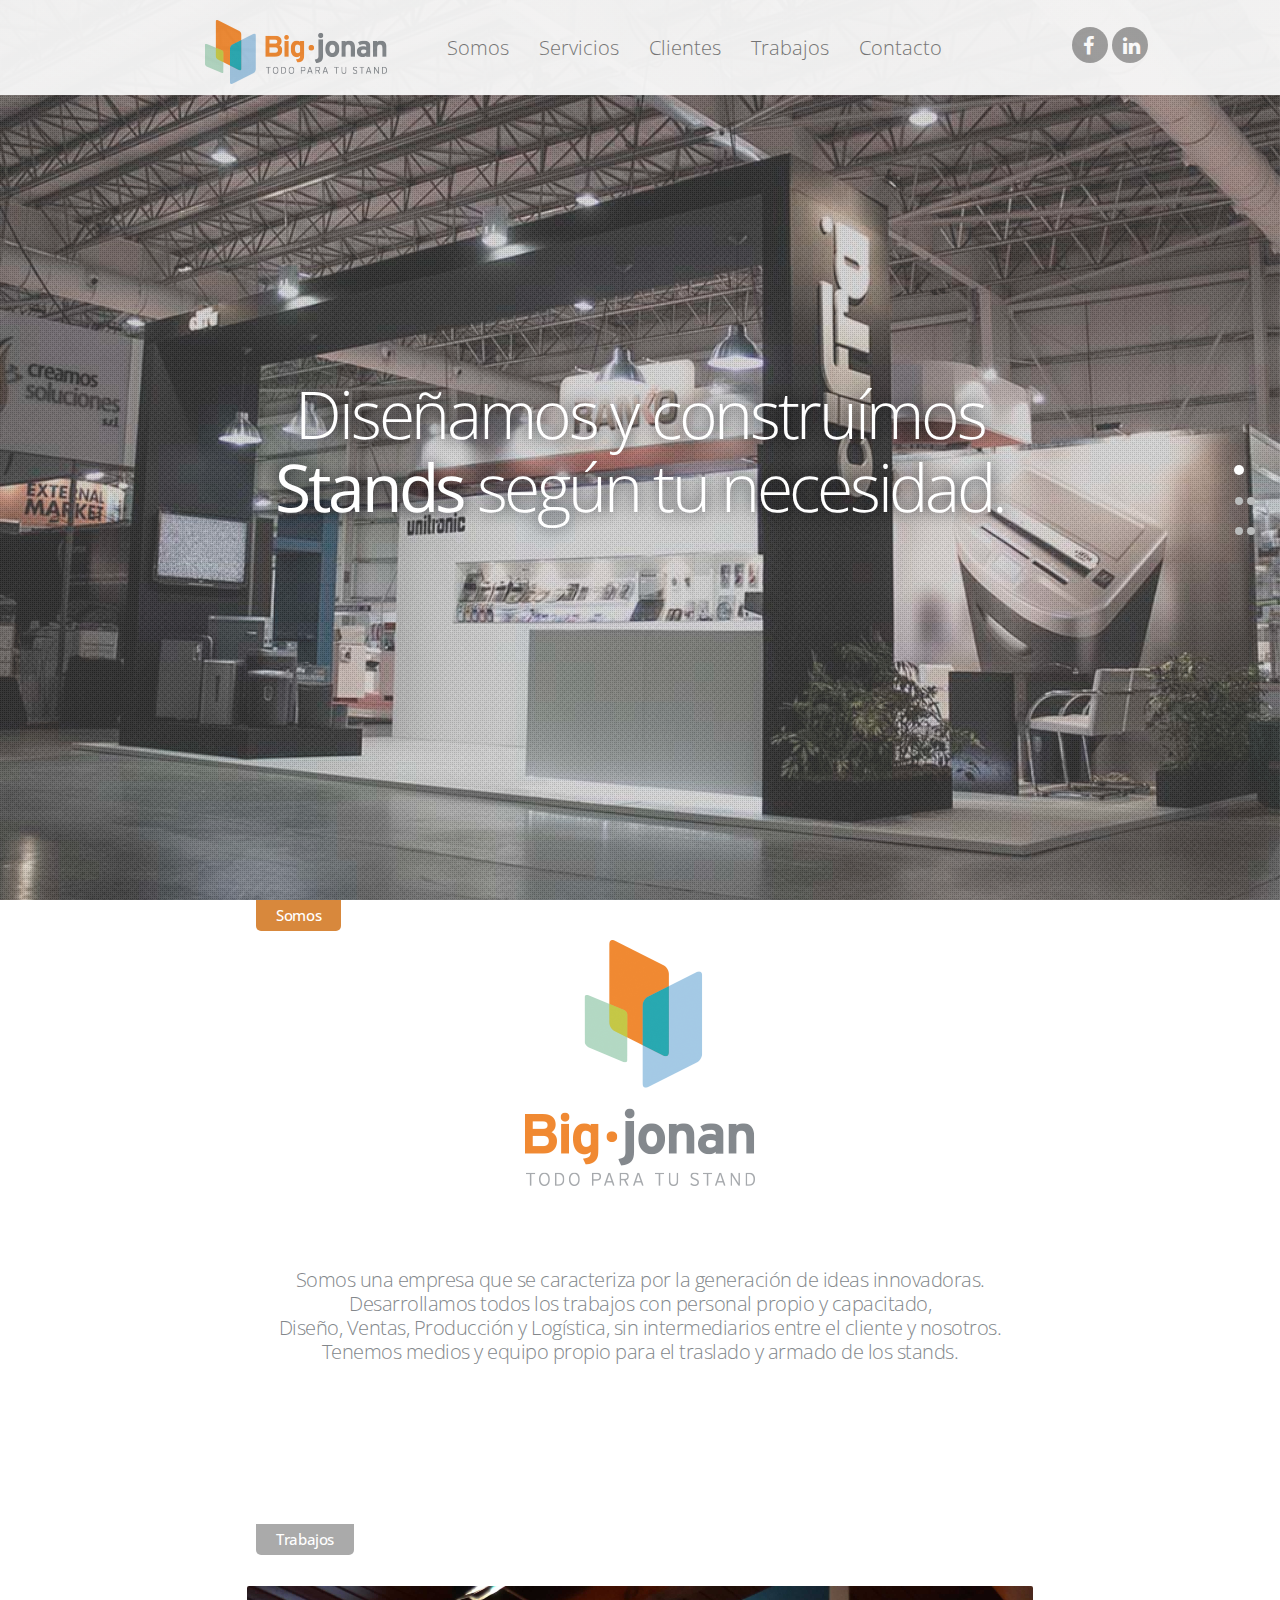
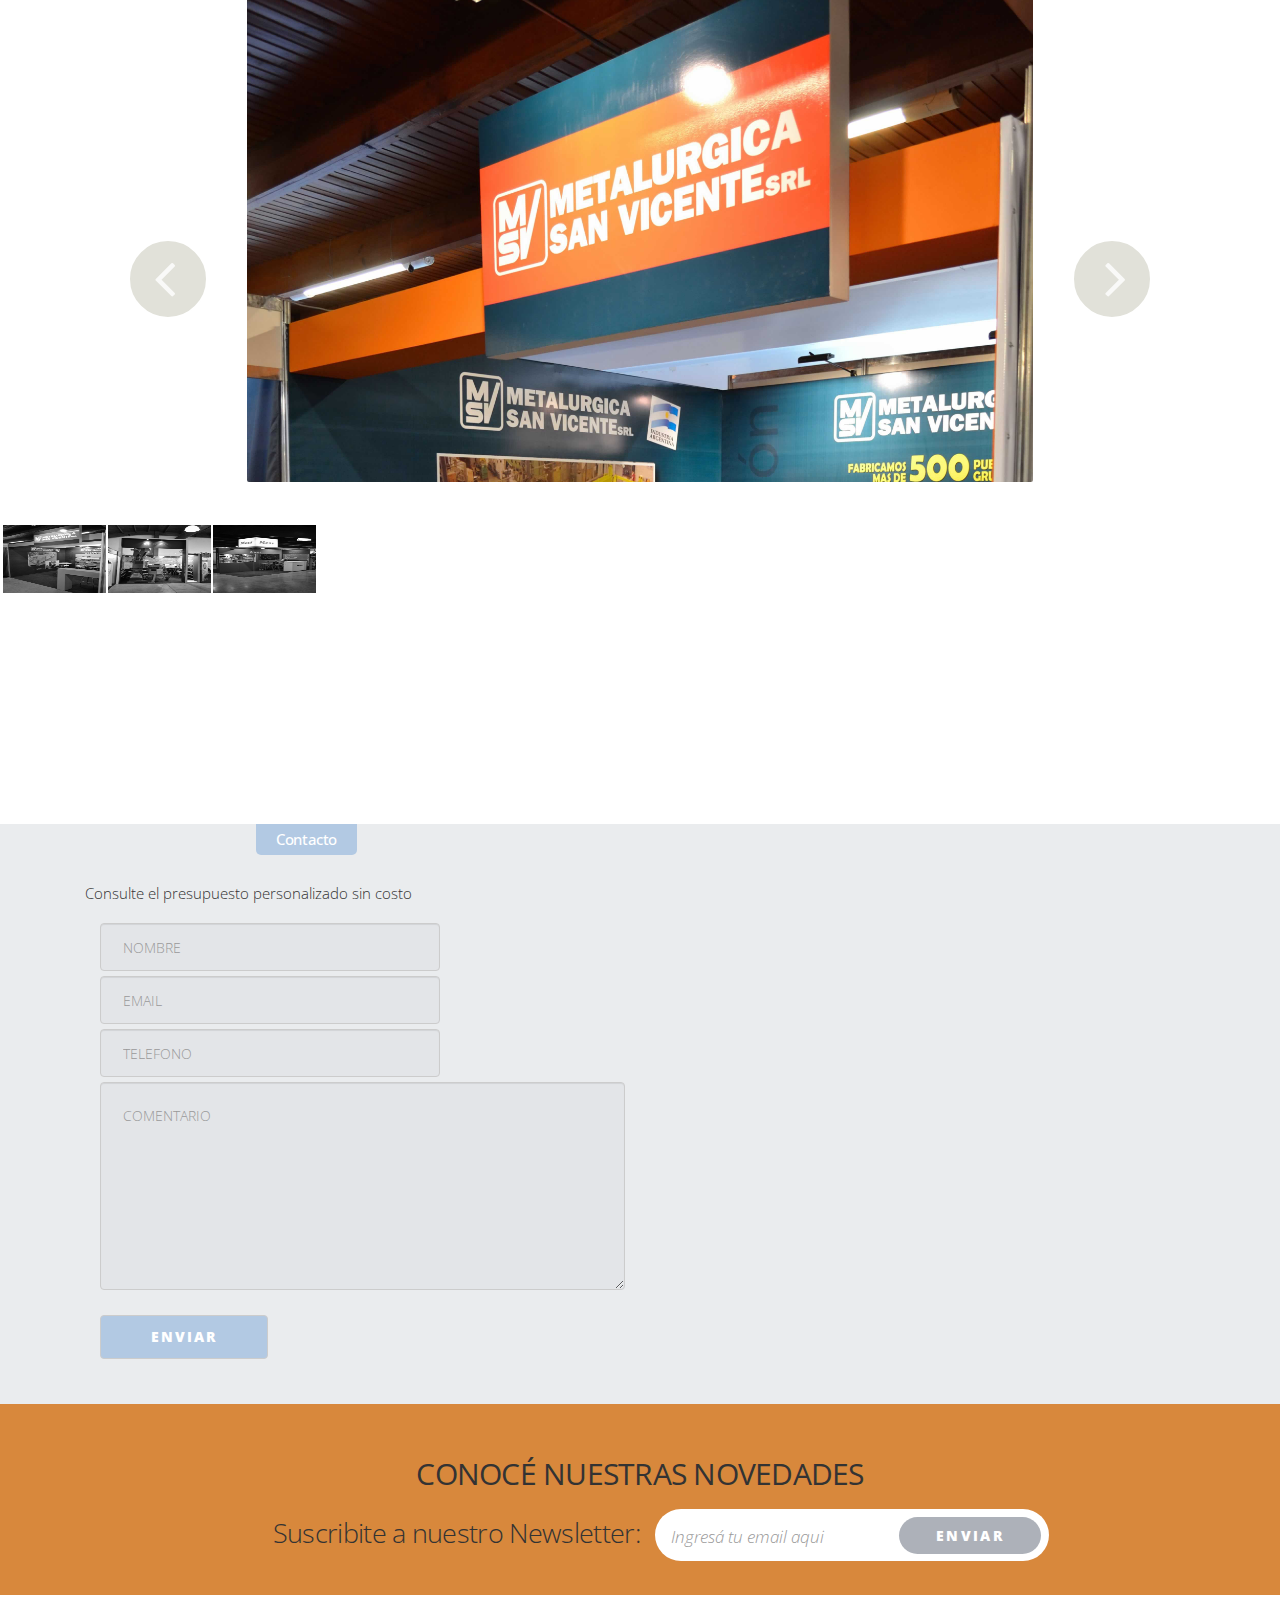
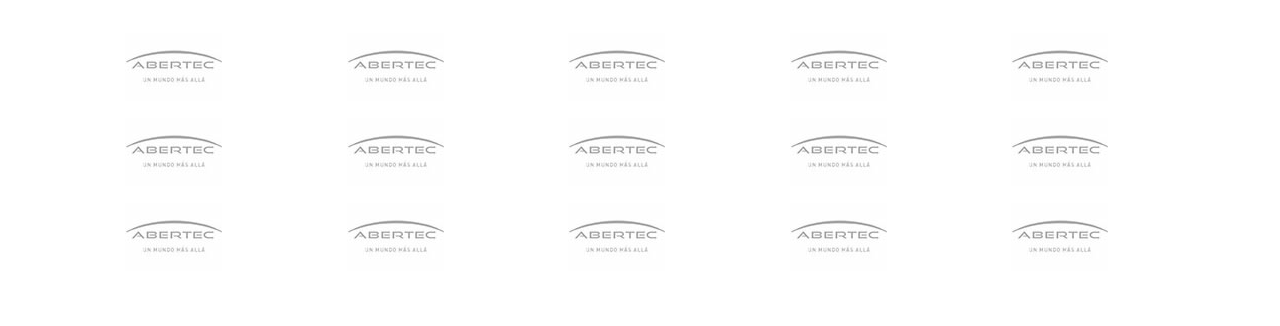
==== commit be5fb8e6: "Optimización y mejoras" ====
--- a/index.html
+++ b/index.html
@@ -112,8 +112,8 @@
 
                                 <div class="navigator">
                                   <ul class="flex-direction-nav">
-                                    <li class="flex-nav-prev"><a class="flex-prev fa fa-angle-left" href="#"></a></li>
-                                    <li class="flex-nav-next"><a class="flex-next fa fa-angle-right" href="#"></a></li>
+                                    <li class="flex-nav-prev"><a class="flex-prev fa fa-angle-left" href="prev"></a></li>
+                                    <li class="flex-nav-next"><a class="flex-next fa fa-angle-right" href="next"></a></li>
                                   </ul>
                                 </div>
                                 
@@ -337,9 +337,8 @@
         </div>
 
         <script src="js/jquery.min.js"></script>
-        <script src="js/parallax.js"></script>
+        <!--<script src="js/parallax.js"></script>-->
         <script src="js/bootstrap.min.js"></script>
-
         <script src="js/bigjonan.js"></script>
         <script src="js/jquery.easing.1.3.js"></script>
 
@@ -354,17 +353,19 @@
             $(window).load(function(){
                 $('#carousel').flexslider({
                     animation: "slide",
-                    controlNav: true,
+                    controlNav: false,
+                    directionNav: false,
                     animationLoop: false,
                     slideshow: false,
                     itemWidth: 105,
-                    itemMargin: 5,
+                    itemMargin: 0,
                     asNavFor: '#slider'
                 });
 
                 $('#slider').flexslider({
                     animation: "slide",
-                    controlNav: true,
+                    controlNav: false,
+                    directionNav: false,
                     animationLoop: false,
                     slideshow: false,
                     sync: "#carousel",
@@ -373,11 +374,19 @@
                     }
                 });
 
-
-               /* //Cambia el fondo del carrousel a la foto seleccionada
-                var actualImageUrl = $("img", ".flex-active-slide").prop("src");
-                $(".back").css("background","url("+actualImageUrl+") no-repeat fixed" );
-*/
+                $('.flex-prev, .flex-next').on('click', function(){
+                    var href = $(this).attr('href');
+                    $('#slider').flexslider(href);
+                    return false;
+                })
+
+
+
+
+                /* //Cambia el fondo del carrousel a la foto seleccionada
+                 var actualImageUrl = $("img", ".flex-active-slide").prop("src");
+                 $(".back").css("background","url("+actualImageUrl+") no-repeat fixed" );
+ */
             });
         </script>
 
@@ -391,6 +400,10 @@
             ga('create', 'UA-64336274-1', 'auto');
             ga('send', 'pageview');*/
 
+
+
+
+
         </script>
 
 
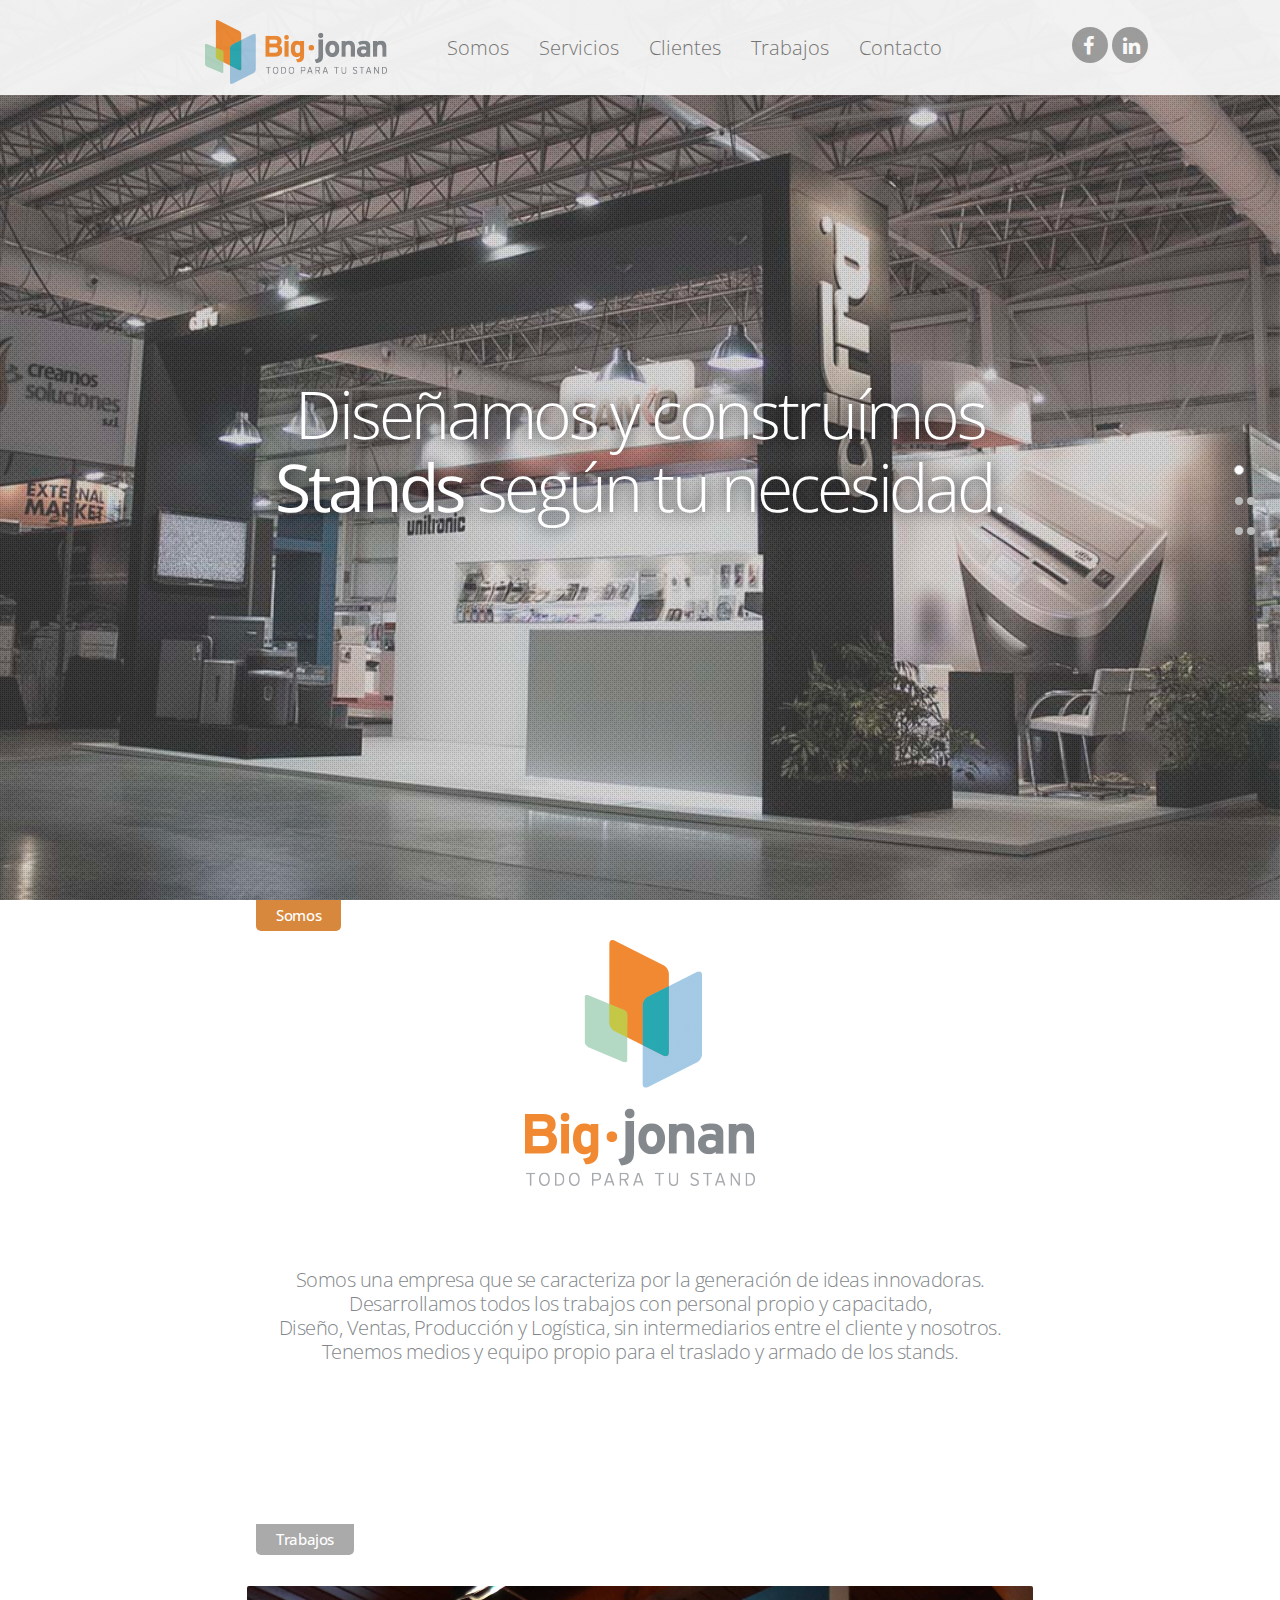
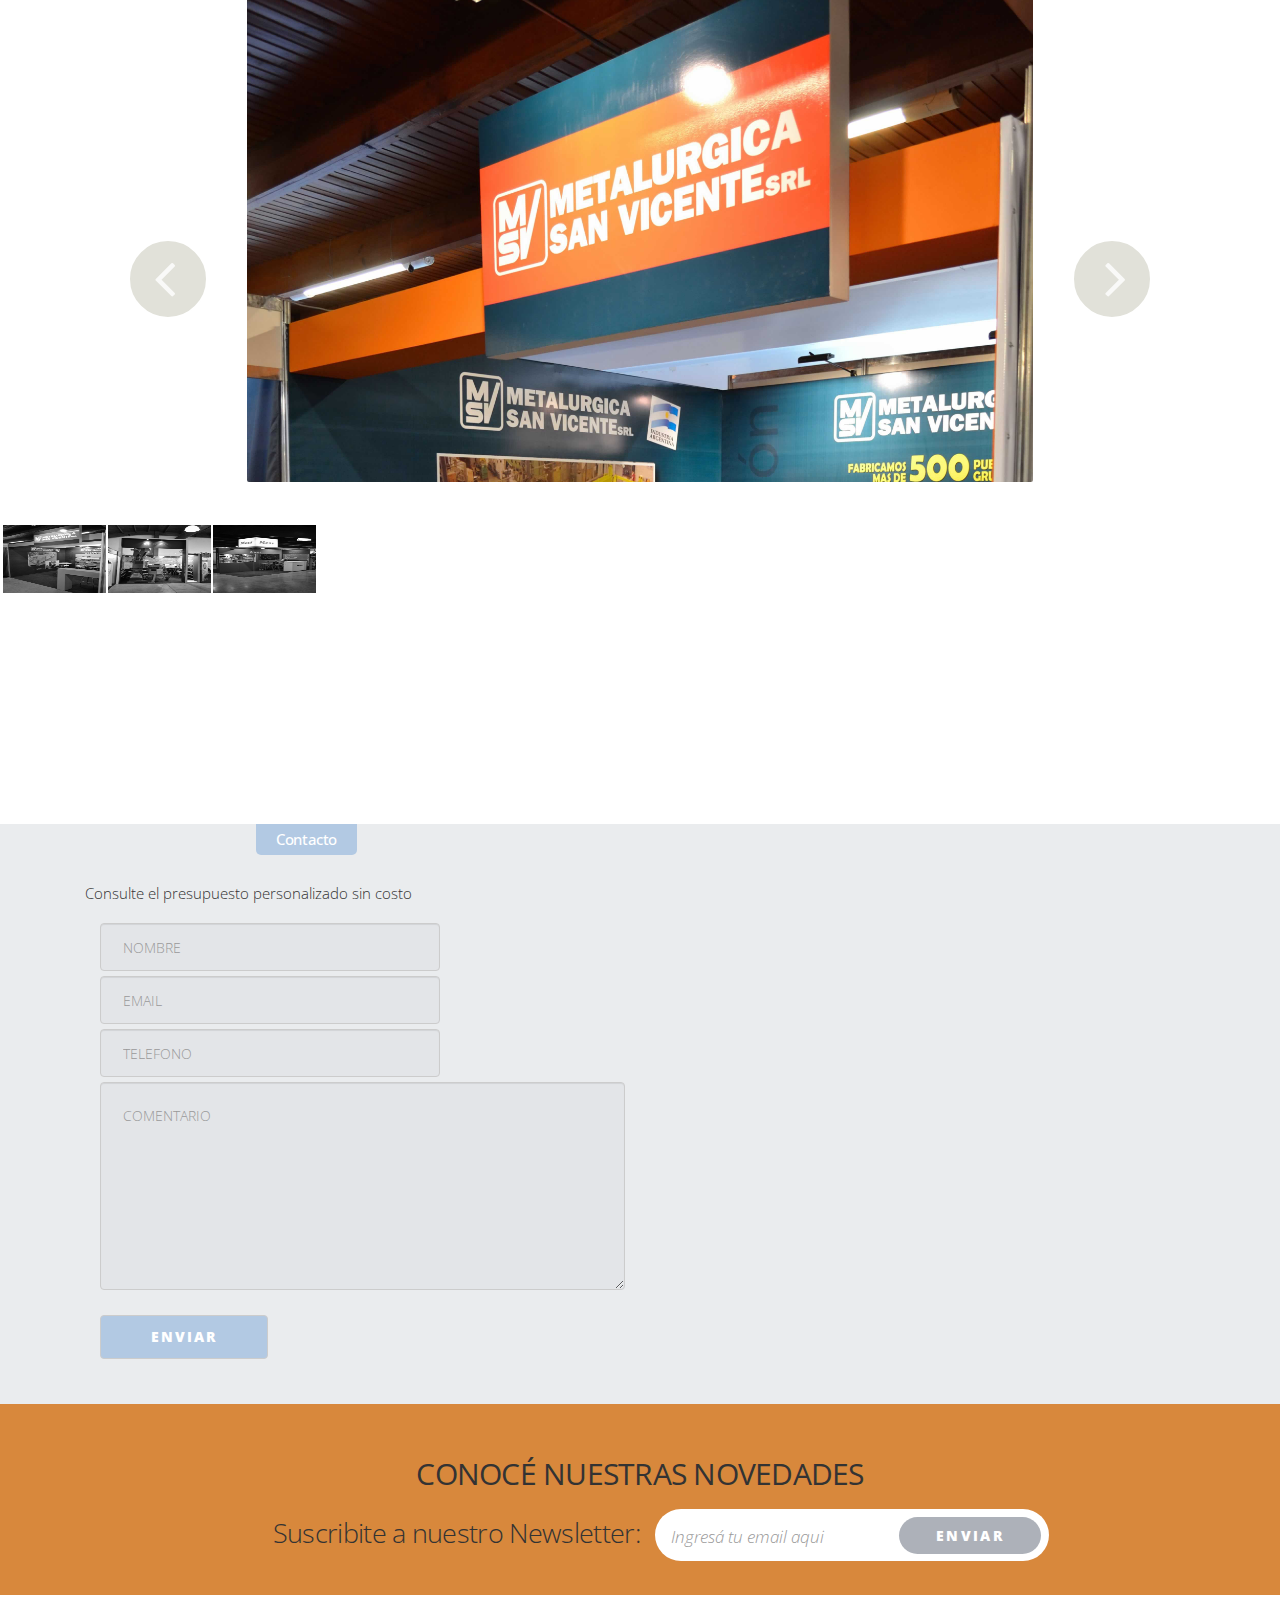
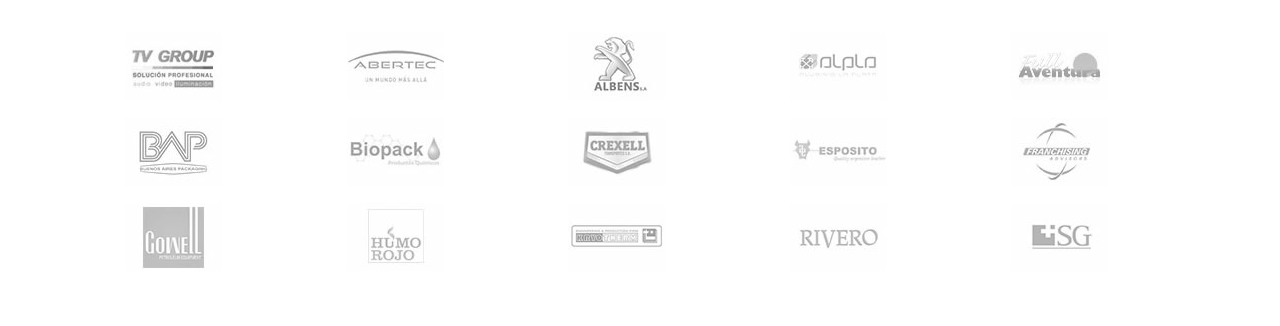
==== commit 5f42e21d: "Agregado borde a Dots Bullets" ====
--- a/index.html
+++ b/index.html
@@ -269,23 +269,23 @@
                         <div class="row">
                             <div class="col-sm-12">
                                 <ul class="list-inline">
+                                    <li><img src="img/clientes/tv-group.jpg"></li>
                                     <li><img src="img/clientes/abertec.jpg"></li>
-                                    <li><img src="img/clientes/abertec.jpg"></li>
-                                    <li><img src="img/clientes/abertec.jpg"></li>
-                                    <li><img src="img/clientes/abertec.jpg"></li>
-                                    <li><img src="img/clientes/abertec.jpg"></li>
-
-                                    <li><img src="img/clientes/abertec.jpg"></li>
-                                    <li><img src="img/clientes/abertec.jpg"></li>
-                                    <li><img src="img/clientes/abertec.jpg"></li>
-                                    <li><img src="img/clientes/abertec.jpg"></li>
-                                    <li><img src="img/clientes/abertec.jpg"></li>
-
-                                    <li><img src="img/clientes/abertec.jpg"></li>
-                                    <li><img src="img/clientes/abertec.jpg"></li>
-                                    <li><img src="img/clientes/abertec.jpg"></li>
-                                    <li><img src="img/clientes/abertec.jpg"></li>
-                                    <li><img src="img/clientes/abertec.jpg"></li>
+                                    <li><img src="img/clientes/albens.jpg"></li>
+                                    <li><img src="img/clientes/alpla.jpg"></li>
+                                    <li><img src="img/clientes/aventura.jpg"></li>
+
+                                    <li><img src="img/clientes/bap.jpg"></li>
+                                    <li><img src="img/clientes/biopack.jpg"></li>
+                                    <li><img src="img/clientes/crexell.jpg"></li>
+                                    <li><img src="img/clientes/esposito.jpg"></li>
+                                    <li><img src="img/clientes/franchising.jpg"></li>
+
+                                    <li><img src="img/clientes/gowell.jpg"></li>
+                                    <li><img src="img/clientes/humo-rojo.jpg"></li>
+                                    <li><img src="img/clientes/KT.jpg"></li>
+                                    <li><img src="img/clientes/rivero.jpg"></li>
+                                    <li><img src="img/clientes/sg.jpg"></li>
                                 </ul>
                             </div>
                         </div>
--- a/css/bigjonan.css
+++ b/css/bigjonan.css
@@ -141,6 +141,7 @@
     height: 10px;
     position: relative;
     left: -1px;
+    border: 1px solid #babcbc;
 }
 
 
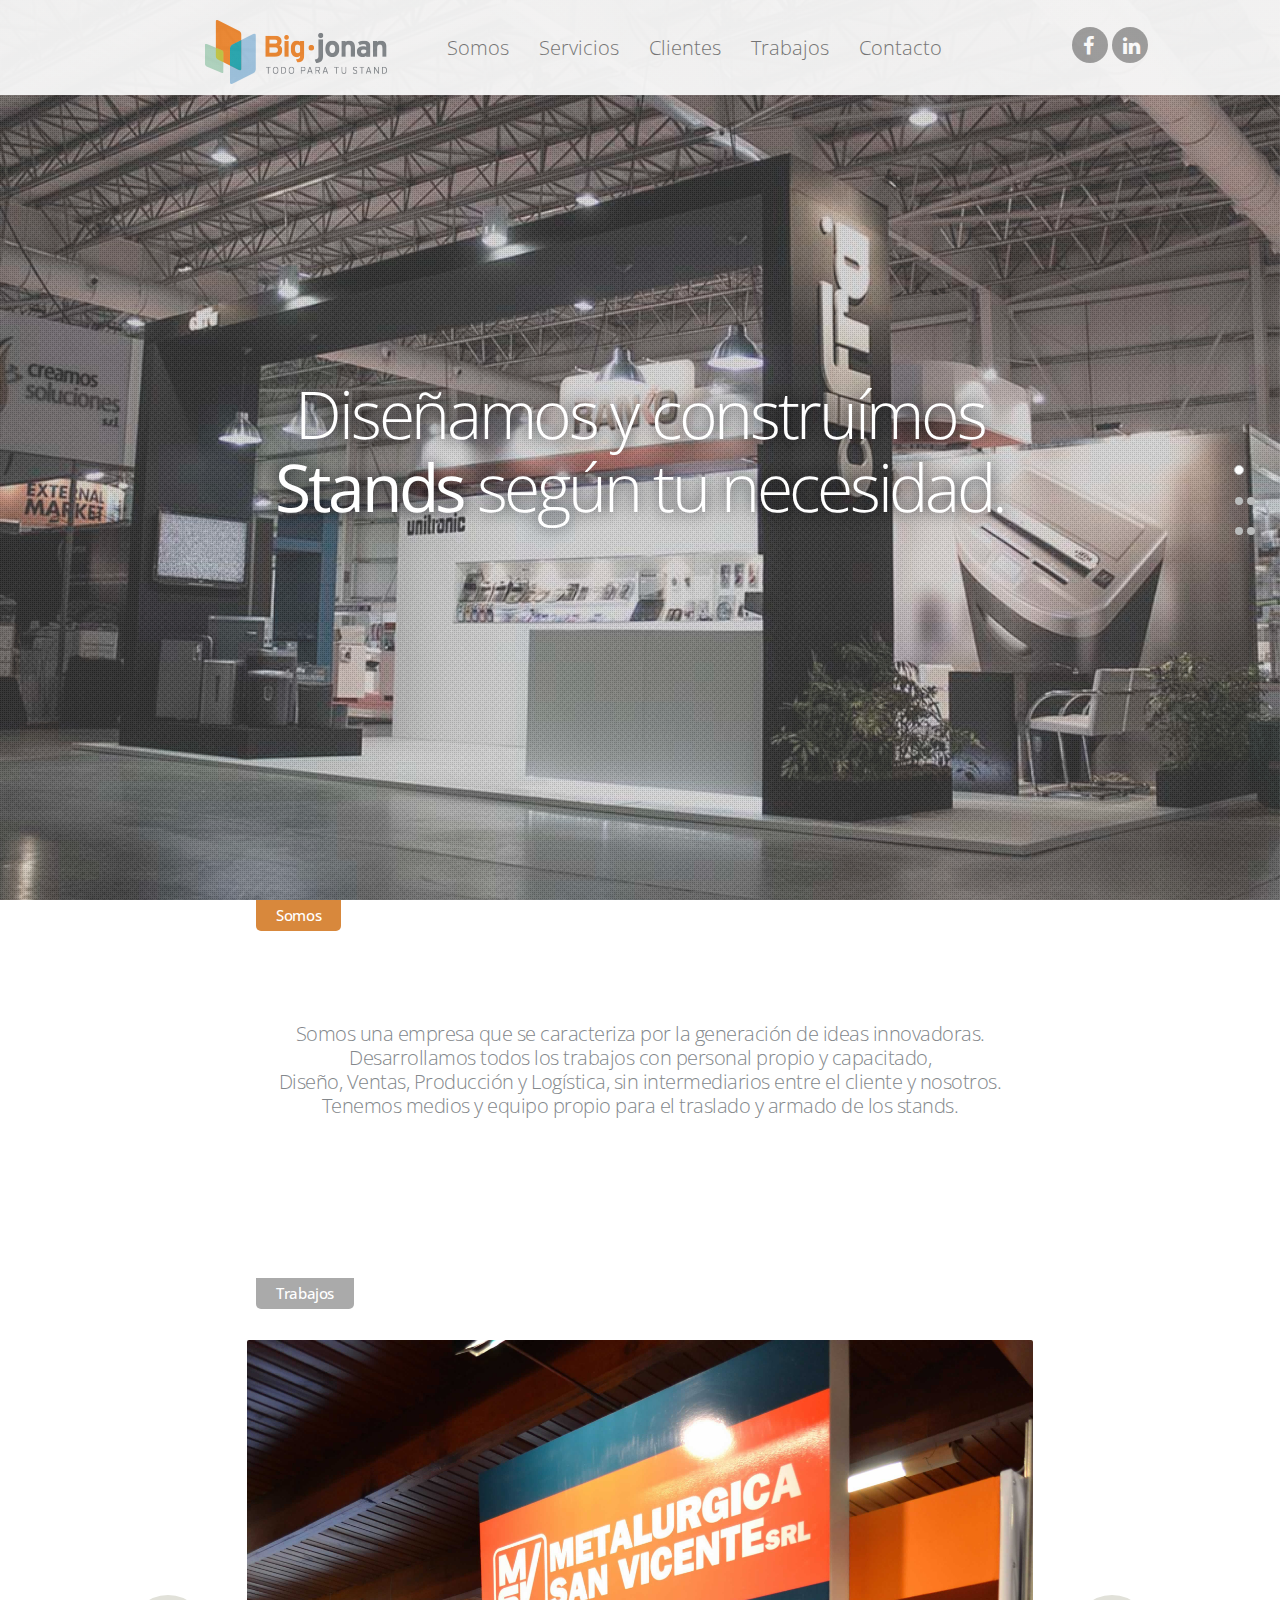
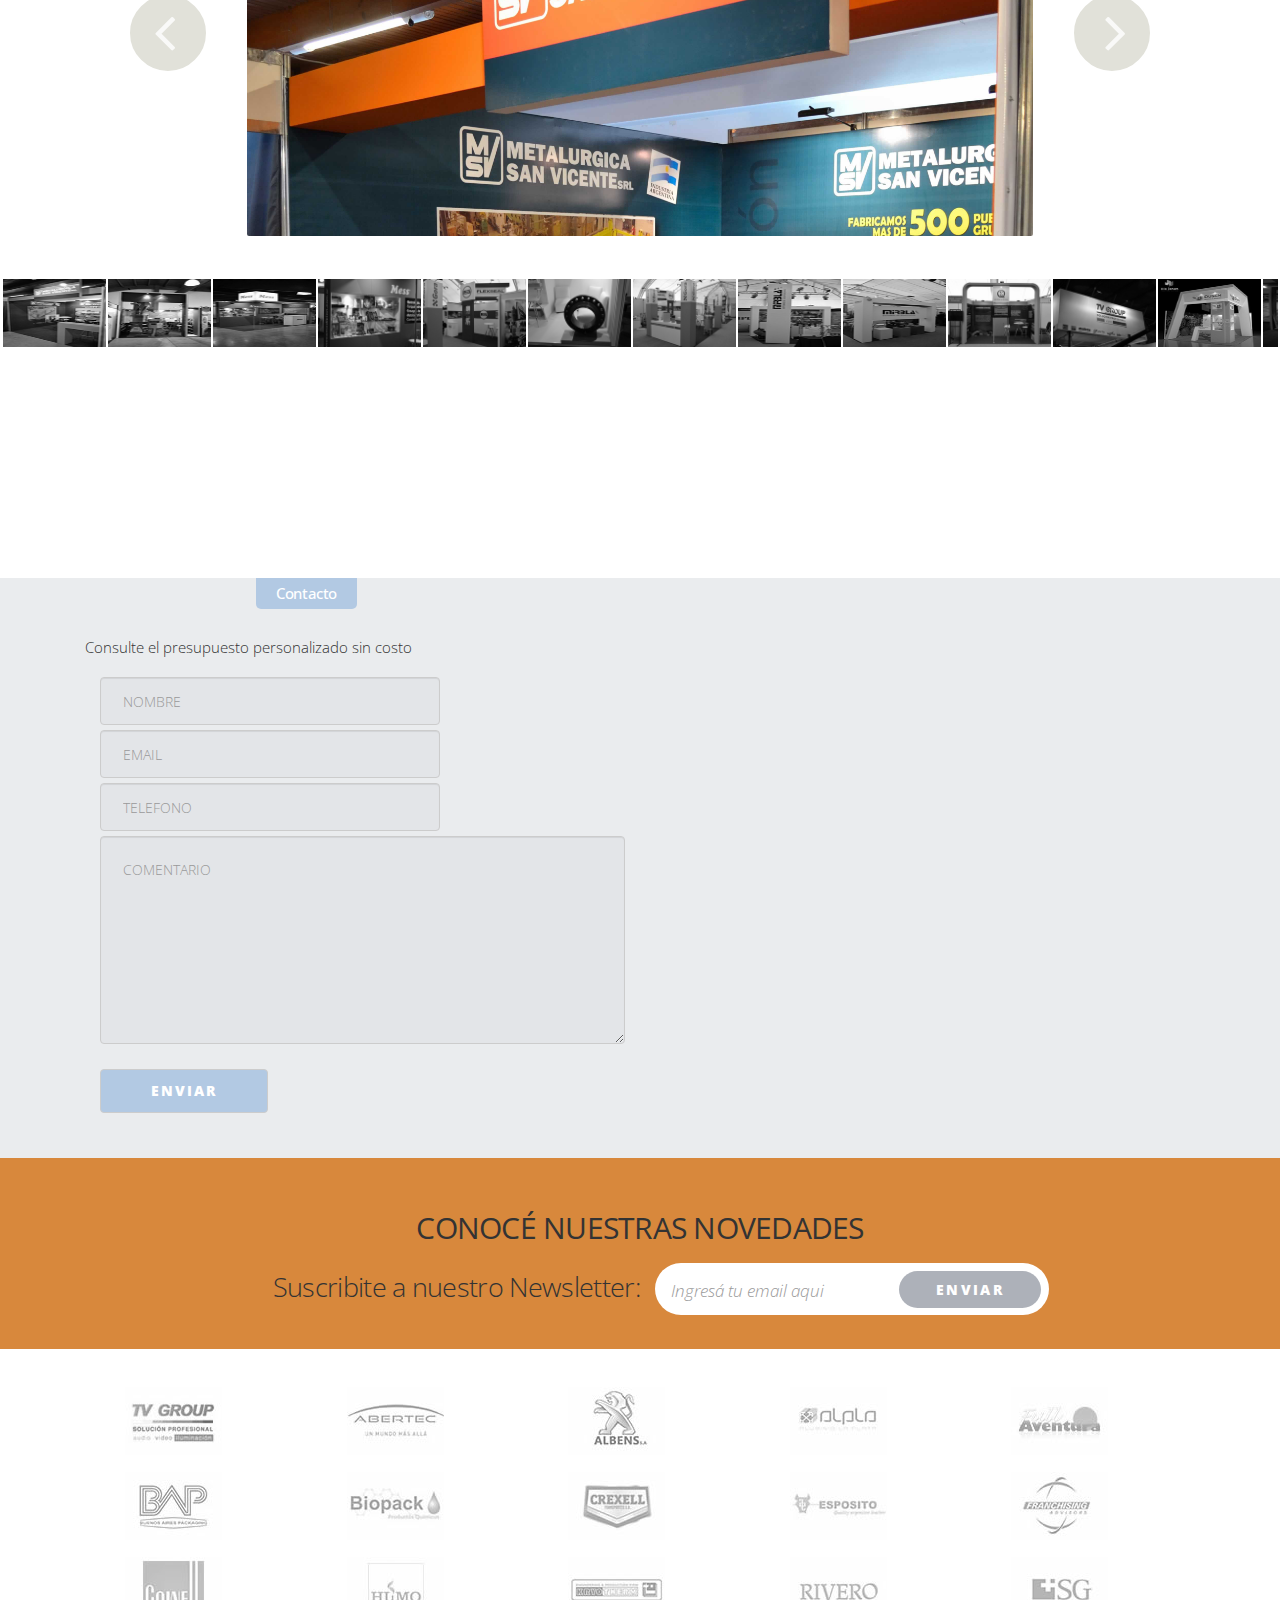
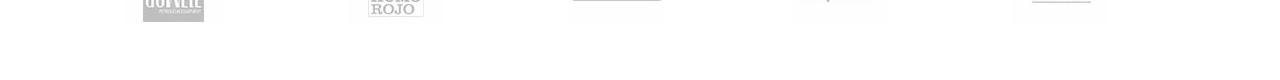
==== commit 70513221: "Lazy Load AND thumbs" ====
--- a/index.html
+++ b/index.html
@@ -91,7 +91,7 @@
                             <div class="tag somos">Somos</div>
 
                             <div class="col-sm-12">
-                                <img src="img/logo/big-logo.png">
+                                <img >
                             </div>
                             <div class="col-sm-12">
                                 <p>Somos una empresa que se caracteriza por la generación de ideas innovadoras. </br>
@@ -120,61 +120,66 @@
                                 <div id="slider" class="container flexslider text-center">
                                     <ul class="slides">
                                         <li><img src="img/trabajos/1.jpg" class="img-responsive"></li>
-                                        <li><img src="img/trabajos/2.jpg" class="img-responsive"></li>
-                                        <li><img src="img/trabajos/3.jpg" class="img-responsive"></li>
-                                 <!--       <li><img src="img/trabajos/4.jpg"></li>
-                                        <li><img src="img/trabajos/5.jpg"></li>
-                                        <li><img src="img/trabajos/6.jpg"></li>
-                                        <li><img src="img/trabajos/7.jpg"></li>
-                                        <li><img src="img/trabajos/8.jpg"></li>
-                                        <li><img src="img/trabajos/9.jpg"></li>
-                                        <li><img src="img/trabajos/10.jpg"></li>
-                                        <li><img src="img/trabajos/11.jpg"></li>
-                                        <li><img src="img/trabajos/12.jpg"></li>
-                                        <li><img src="img/trabajos/13.jpg"></li>
-                                        <li><img src="img/trabajos/14.jpg"></li>
-                                        <li><img src="img/trabajos/15.jpg"></li>
-                                        <li><img src="img/trabajos/16.jpg"></li>
-                                        <li><img src="img/trabajos/17.jpg"></li>
-                                        <li><img src="img/trabajos/18.jpg"></li>
-                                        <li><img src="img/trabajos/19.jpg"></li>
-                                        <li><img src="img/trabajos/20.jpg"></li>
-                                        <li><img src="img/trabajos/21.jpg"></li>
-                                        <li><img src="img/trabajos/22.jpg"></li>
-                                        <li><img src="img/trabajos/23.jpg"></li>
-                                        <li><img src="img/trabajos/24.jpg"></li>
-                                        <li><img src="img/trabajos/25.jpg"></li>
-                                        <li><img src="img/trabajos/26.jpg"></li>-->
+                                        <li><img class="lazy img-responsive" data-src="img/trabajos/2.jpg"></li>
+                                        <li><img class="lazy img-responsive" data-src="img/trabajos/3.jpg"></li>
+                                        <li><img class="lazy img-responsive" data-src="img/trabajos/4.jpg"></li>
+                                        <li><img class="lazy img-responsive" data-src="img/trabajos/5.jpg"></li>
+                                        <li><img class="lazy img-responsive" data-src="img/trabajos/6.jpg"></li>
+                                        <li><img class="lazy img-responsive" data-src="img/trabajos/7.jpg"></li>
+                                        <li><img class="lazy img-responsive" data-src="img/trabajos/8.jpg"></li>
+                                        <li><img class="lazy img-responsive" data-src="img/trabajos/9.jpg"></li>
+                                        <li><img class="lazy img-responsive" data-src="img/trabajos/10.jpg"></li>
+                                        <li><img class="lazy img-responsive" data-src="img/trabajos/11.jpg"></li>
+                                        <li><img class="lazy img-responsive" data-src="img/trabajos/12.jpg"></li>
+                                        <li><img class="lazy img-responsive" data-src="img/trabajos/13.jpg"></li>
+                                        <li><img class="lazy img-responsive" data-src="img/trabajos/14.jpg"></li>
+                                        <li><img class="lazy img-responsive" data-src="img/trabajos/15.jpg"></li>
+                                        <li><img class="lazy img-responsive" data-src="img/trabajos/16.jpg"></li>
+                                        <li><img class="lazy img-responsive" data-src="img/trabajos/17.jpg"></li>
+                                        <li><img class="lazy img-responsive" data-src="img/trabajos/18.jpg"></li>
+                                        <li><img class="lazy img-responsive" data-src="img/trabajos/19.jpg"></li>
+                                        <li><img class="lazy img-responsive" data-src="img/trabajos/20.jpg"></li>
+                                        <li><img class="lazy img-responsive" data-src="img/trabajos/21.jpg"></li>
+                                        <li><img class="lazy img-responsive" data-src="img/trabajos/22.jpg"></li>
+                                        <li><img class="lazy img-responsive" data-src="img/trabajos/23.jpg"></li>
+                                        <li><img class="lazy img-responsive" data-src="img/trabajos/24.jpg"></li>
+                                        <li><img class="lazy img-responsive" data-src="img/trabajos/25.jpg"></li>
+                                        <li><img class="lazy img-responsive" data-src="img/trabajos/26.jpg"></li>
                                     </ul>
                                 </div>
                                 <div id="carousel" class="flexslider">
                                     <ul class="slides">
-                                        <li><img src="img/trabajos/1.jpg" class="img-responsive"></li>
-                                        <li><img src="img/trabajos/2.jpg" class="img-responsive"></li>
-                                        <li><img src="img/trabajos/3.jpg" class="img-responsive"></li>
-                               <!--         <li><img src="img/trabajos/4.jpg"></li>
-                                        <li><img src="img/trabajos/5.jpg"></li>
-                                        <li><img src="img/trabajos/6.jpg"></li>
-                                        <li><img src="img/trabajos/7.jpg"></li>
-                                        <li><img src="img/trabajos/8.jpg"></li>
-                                        <li><img src="img/trabajos/9.jpg"></li>
-                                        <li><img src="img/trabajos/10.jpg"></li>
-                                        <li><img src="img/trabajos/11.jpg"></li>
-                                        <li><img src="img/trabajos/12.jpg"></li>
-                                        <li><img src="img/trabajos/13.jpg"></li>
-                                        <li><img src="img/trabajos/14.jpg"></li>
-                                        <li><img src="img/trabajos/15.jpg"></li>
-                                        <li><img src="img/trabajos/16.jpg"></li>
-                                        <li><img src="img/trabajos/17.jpg"></li>
-                                        <li><img src="img/trabajos/18.jpg"></li>
-                                        <li><img src="img/trabajos/19.jpg"></li>
-                                        <li><img src="img/trabajos/20.jpg"></li>
-                                        <li><img src="img/trabajos/21.jpg"></li>
-                                        <li><img src="img/trabajos/22.jpg"></li>
-                                        <li><img src="img/trabajos/23.jpg"></li>
-                                        <li><img src="img/trabajos/24.jpg"></li>
-                                        <li><img src="img/trabajos/25.jpg"></li>
-                                        <li><img src="img/trabajos/26.jpg"></li>-->
+                                        <li><img class="thumb" src="img/trabajos/thumbs/1.jpg"></li>
+                                        <li><img class="thumb" src="img/trabajos/thumbs/2.jpg"></li>
+                                        <li><img class="thumb" src="img/trabajos/thumbs/3.jpg"></li>
+                                        <li><img class="thumb" src="img/trabajos/thumbs/4.jpg"></li>
+                                        <li><img class="thumb" src="img/trabajos/thumbs/5.jpg"></li>
+                                        <li><img class="thumb" src="img/trabajos/thumbs/6.jpg"></li>
+                                        <li><img class="thumb" src="img/trabajos/thumbs/7.jpg"></li>
+                                        <li><img class="thumb" src="img/trabajos/thumbs/8.jpg"></li>
+                                        <li><img class="thumb" src="img/trabajos/thumbs/9.jpg"></li>
+                                        <li><img class="thumb" src="img/trabajos/thumbs/10.jpg"></li>
+                                        <li><img class="thumb" src="img/trabajos/thumbs/11.jpg"></li>
+                                        <li><img class="thumb" src="img/trabajos/thumbs/12.jpg"></li>
+                                        <li><img class="thumb" src="img/trabajos/thumbs/13.jpg"></li>
+                                        <li><img class="thumb" src="img/trabajos/thumbs/14.jpg"></li>
+                                        <li><img class="thumb" src="img/trabajos/thumbs/15.jpg"></li>
+                                        <li><img class="thumb" src="img/trabajos/thumbs/16.jpg"></li>
+                                        <li><img class="thumb" src="img/trabajos/thumbs/17.jpg"></li>
+                                        <li><img class="thumb" src="img/trabajos/thumbs/18.jpg"></li>
+                                        <li><img class="thumb" src="img/trabajos/thumbs/19.jpg"></li>
+                                        <li><img class="thumb" src="img/trabajos/thumbs/20.jpg"></li>
+                                        <li><img class="thumb" src="img/trabajos/thumbs/21.jpg"></li>
+                                        <li><img class="thumb" src="img/trabajos/thumbs/22.jpg"></li>
+                                        <li><img class="thumb" src="img/trabajos/thumbs/23.jpg"></li>
+                                        <li><img class="thumb" src="img/trabajos/thumbs/24.jpg"></li>
+                                        <li><img class="thumb" src="img/trabajos/thumbs/25.jpg"></li>
+                                        <li><img class="thumb" src="img/trabajos/thumbs/26.jpg"></li>
+
+
+
+
+
                                     </ul>
                                 </div>
                             </section>
@@ -291,39 +296,6 @@
                         </div>
 
 
-
-
-
-                   <!--    <div class="col-sm-12">
-                            <div class="col-sm-offset-2 col-sm-8">
-
-                                <img class="col-sm-offset-1 col-sm-1" src="img/clientes/albens.jpg">
-                                <img class="col-sm-offset-1 col-sm-1" src="img/clientes/alpla.jpg">
-                                <img class="col-sm-offset-1 col-sm-1" src="img/clientes/aventura.jpg">
-                                <img class="col-sm-offset-1 col-sm-1" src="img/clientes/bap.jpg">
-                            </div>
-                       </div>
-
-                        <div class="col-sm-12">
-                            <div class="col-sm-offset-2 col-sm-8">
-                                <img class="col-sm-offset-1 col-sm-1" src="img/clientes/abertec.jpg">
-                                <img class="col-sm-offset-1 col-sm-1" src="img/clientes/albens.jpg">
-                                <img class="col-sm-offset-1 col-sm-1" src="img/clientes/alpla.jpg">
-                                <img class="col-sm-offset-1 col-sm-1" src="img/clientes/aventura.jpg">
-                                <img class="col-sm-offset-1 col-sm-1" src="img/clientes/bap.jpg">
-                            </div>
-                       </div>
-
-                        <div class="col-sm-12">
-                            <div class="col-sm-offset-2 col-sm-8">
-                                <img class="col-sm-offset-1 col-sm-1" src="img/clientes/abertec.jpg">
-                                <img class="col-sm-offset-1 col-sm-1" src="img/clientes/albens.jpg">
-                                <img class="col-sm-offset-1 col-sm-1" src="img/clientes/alpla.jpg">
-                                <img class="col-sm-offset-1 col-sm-1" src="img/clientes/aventura.jpg">
-                                <img class="col-sm-offset-1 col-sm-1" src="img/clientes/bap.jpg">
-                            </div>
-                       </div>-->
-
                     </article>
 
                 
@@ -350,7 +322,10 @@
      /*       $(function(){
                 SyntaxHighlighter.all();
             });*/
-            $(window).load(function(){
+
+
+
+     $(window).load(function(){
                 $('#carousel').flexslider({
                     animation: "slide",
                     controlNav: false,
@@ -360,7 +335,11 @@
                     itemWidth: 105,
                     itemMargin: 0,
                     asNavFor: '#slider'
+
                 });
+
+
+
 
                 $('#slider').flexslider({
                     animation: "slide",
@@ -369,9 +348,50 @@
                     animationLoop: false,
                     slideshow: false,
                     sync: "#carousel",
-                    start: function(slider){
-                        $('body').removeClass('loading');
+
+                    start: function (slider) {
+                        // lazy load
+                        /*$('body').removeClass('loading');*/
+
+                        var slide_count = slider.count - 1;
+
+                        $(slider)
+                                .find('img.lazy:eq(0)')
+                                .each(function() {
+                                    var src = $(this).attr('data-src');
+                                    $(this).attr('src', src).removeAttr('data-src');
+                                });
+
+                      /*  $(slider).find("img.lazy").slice(0,5).each(function () {
+                            var src = $(this).attr("data-src");
+                            $(this).attr("src", src).removeAttr("data-src").removeClass("lazy");
+                        });*/
+                    },
+                    before: function (slider) {
+                        // lazy load
+                 /*       var slide = $(slider).find('.slides').children().eq(slider.animatingTo+1).find('img');
+                        var src = slide.attr("data-src");
+                        slide.attr("src", src).removeAttr("data-src").removeClass("lazy");*/
+
+
+                        var slides     = slider.slides,
+                                index      = slider.animatingTo,
+                                $slide     = $(slides[index]),
+                                $img       = $slide.find('img[data-src]'),
+                                current    = index,
+                                nxt_slide  = current + 1,
+                                prev_slide = current - 1;
+
+                        $slide
+                                .parent()
+                                .find('img.lazy:eq(' + current + '), img.lazy:eq(' + prev_slide + '), img.lazy:eq(' + nxt_slide + '), img.thumb:eq('+current+')')
+                                .each(function() {
+                                    var src = $(this).attr('data-src');
+                                    $(this).attr('src', src).removeAttr('data-src');
+                                });
                     }
+
+
                 });
 
                 $('.flex-prev, .flex-next').on('click', function(){
@@ -380,13 +400,19 @@
                     return false;
                 })
 
-
-
-
                 /* //Cambia el fondo del carrousel a la foto seleccionada
                  var actualImageUrl = $("img", ".flex-active-slide").prop("src");
                  $(".back").css("background","url("+actualImageUrl+") no-repeat fixed" );
- */
+                */
+
+ /*                var act = $(".flex-active-slide").index();
+                 $('#slider').find('img.lazy:eq('+act+')')
+                 .each(function() {
+                     var src = $(this).attr('data-src');
+                     $(this).attr('src', src).removeAttr('data-src');
+                 });
+*/
+
             });
         </script>
 
@@ -402,8 +428,6 @@
 
 
 
-
-
         </script>
 
 
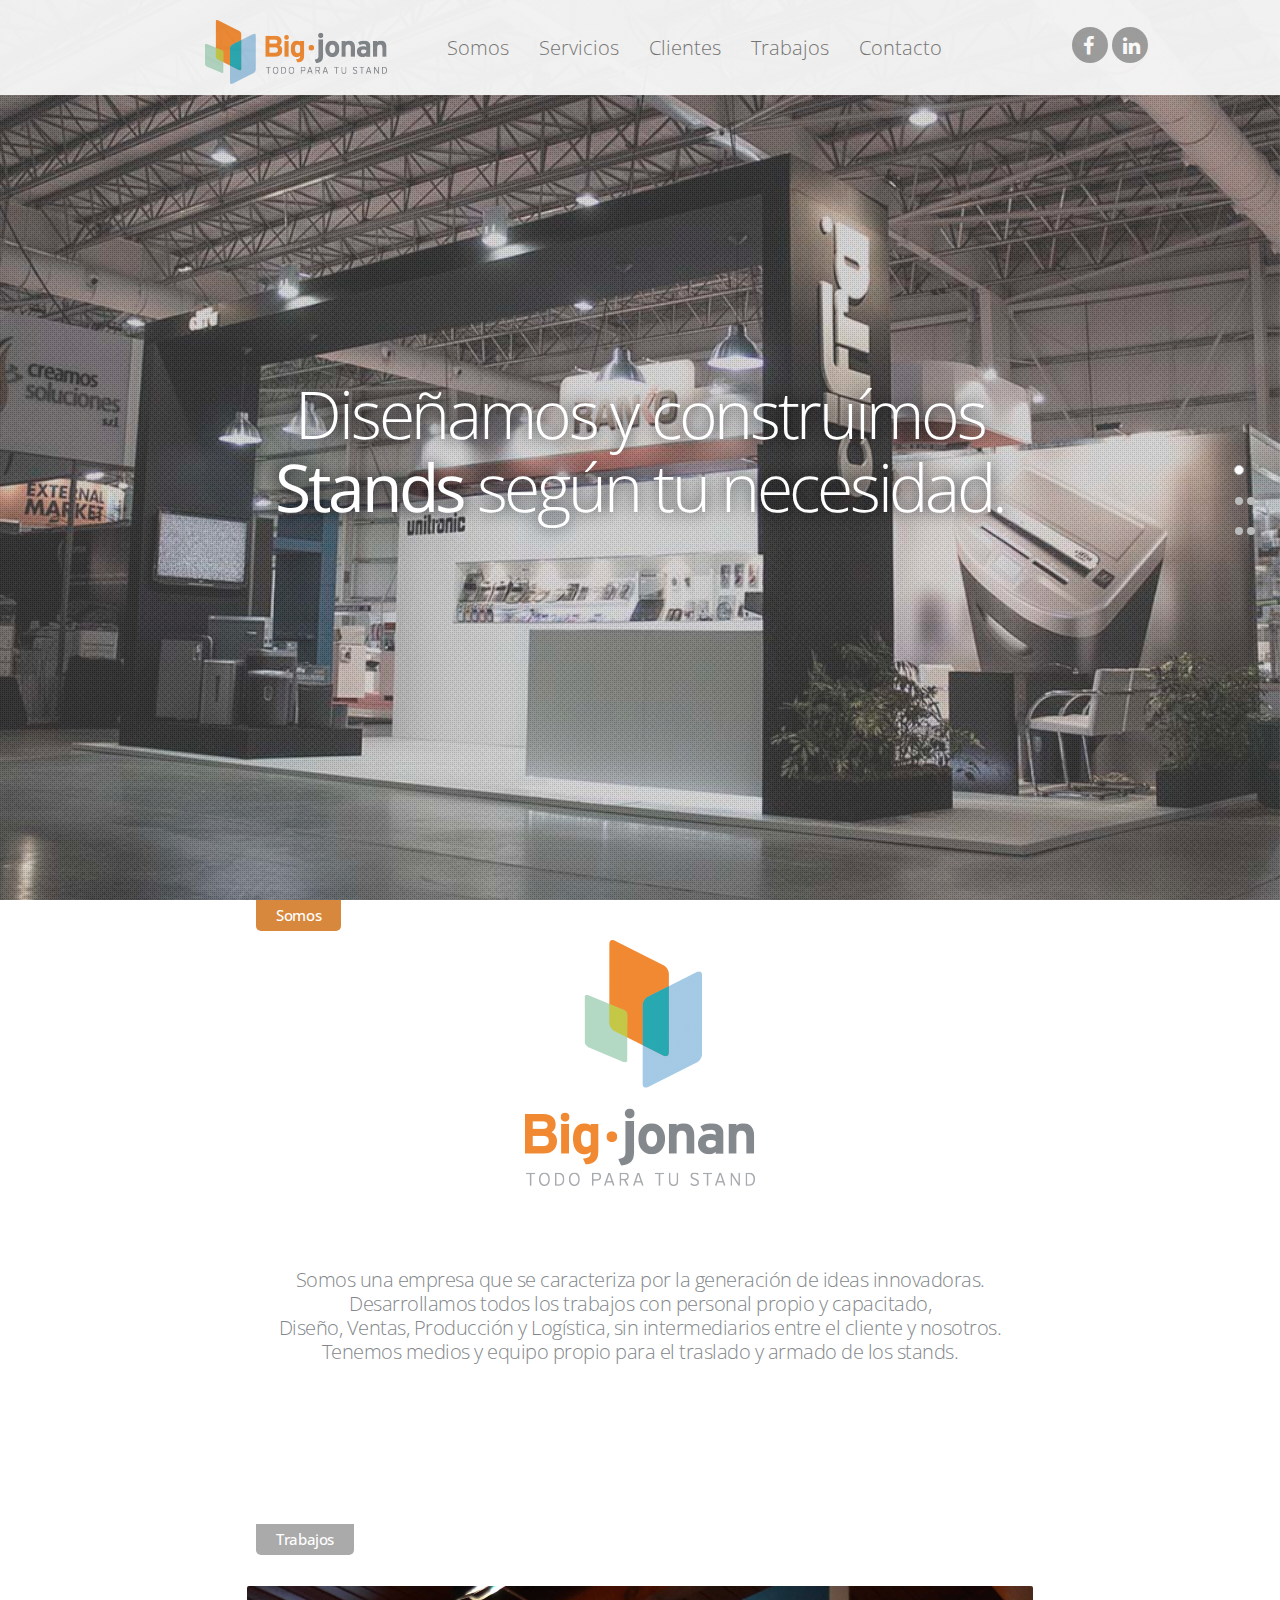
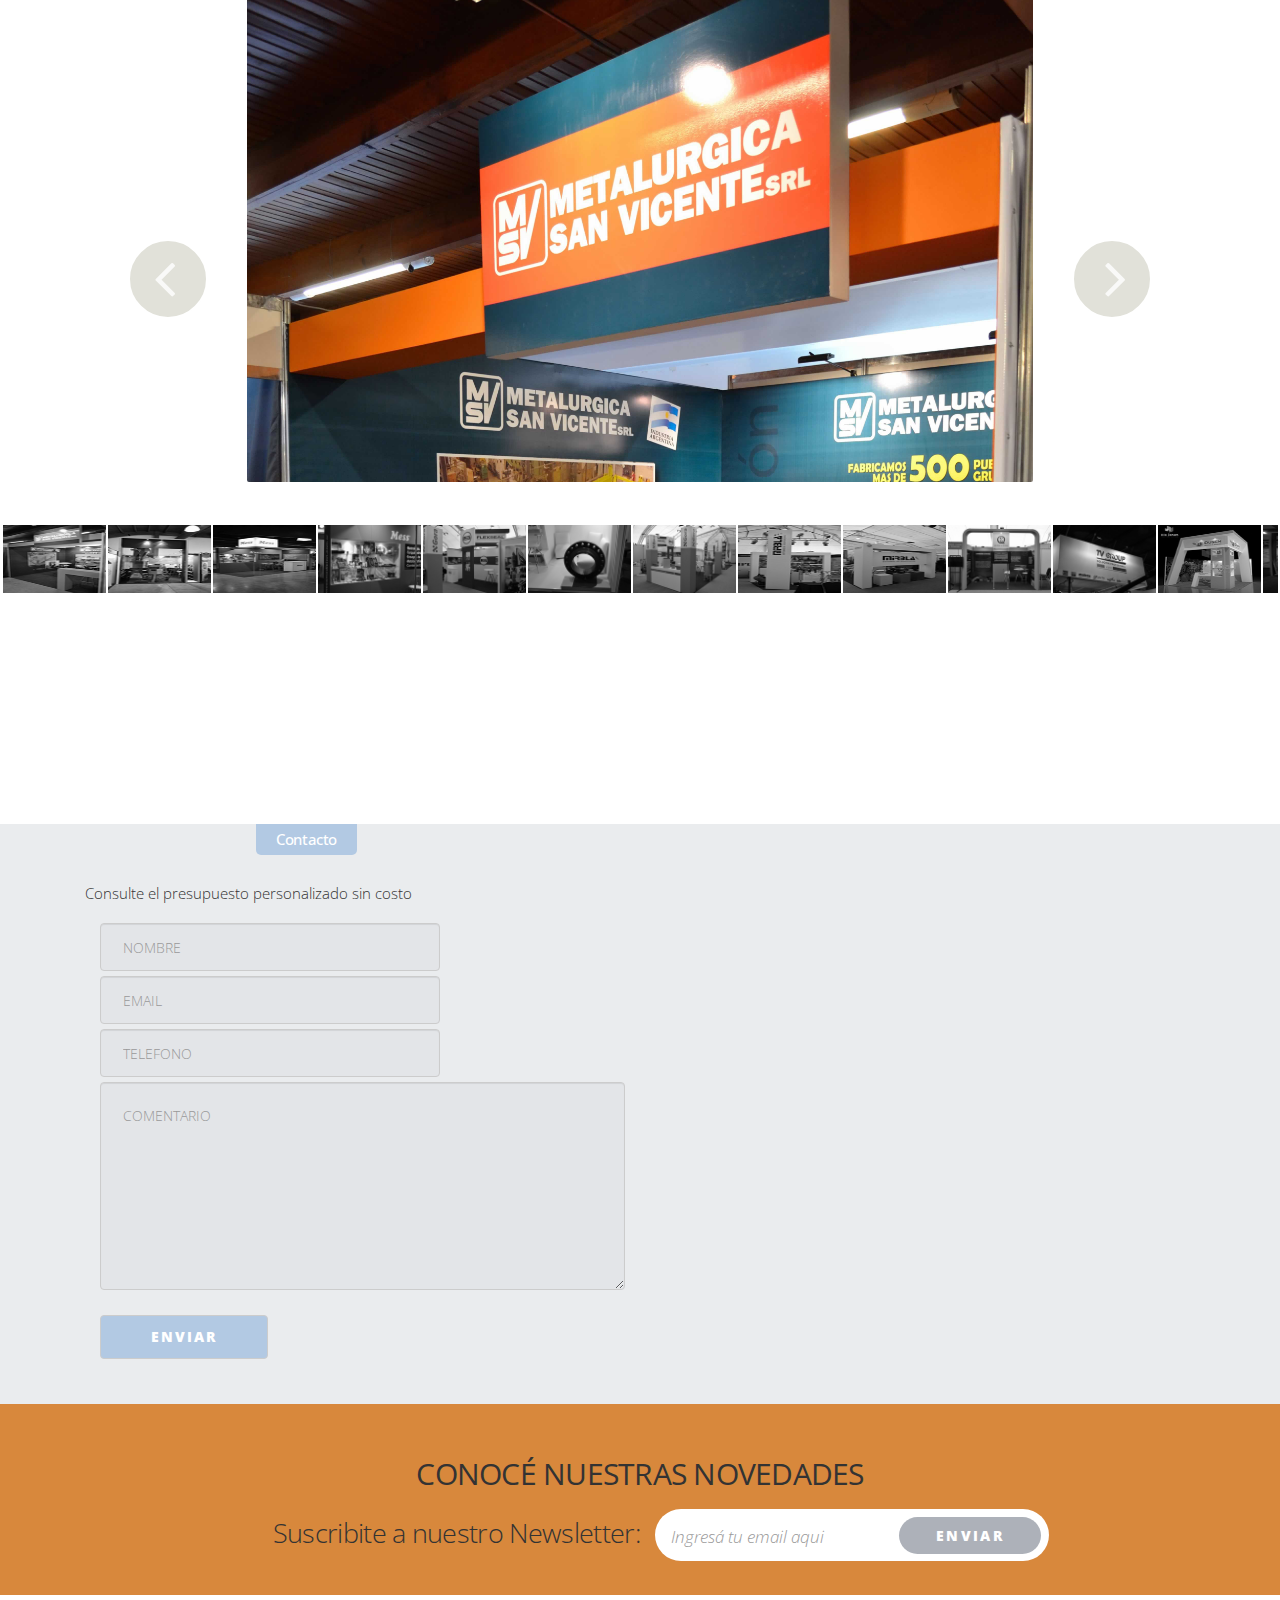
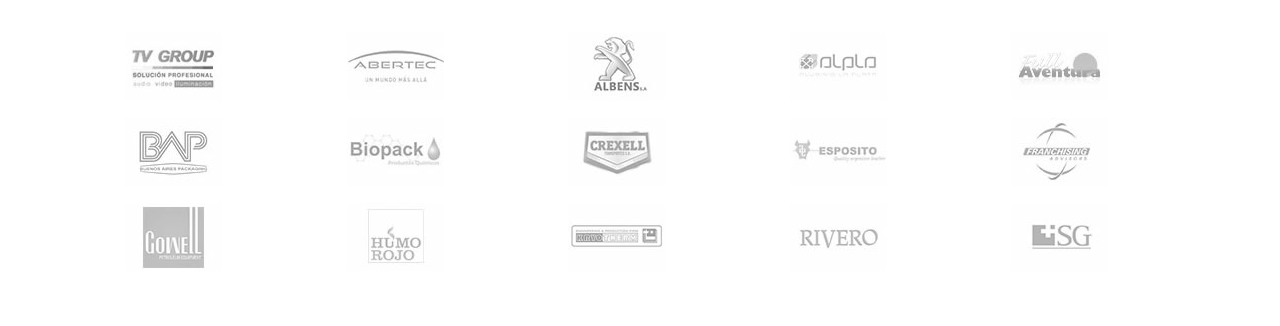
==== commit 0a0fcce3: "agregado Logo Somos que se había borrado" ====
--- a/index.html
+++ b/index.html
@@ -91,7 +91,7 @@
                             <div class="tag somos">Somos</div>
 
                             <div class="col-sm-12">
-                                <img >
+                                <img src="img/logo/big-logo.png">
                             </div>
                             <div class="col-sm-12">
                                 <p>Somos una empresa que se caracteriza por la generación de ideas innovadoras. </br>
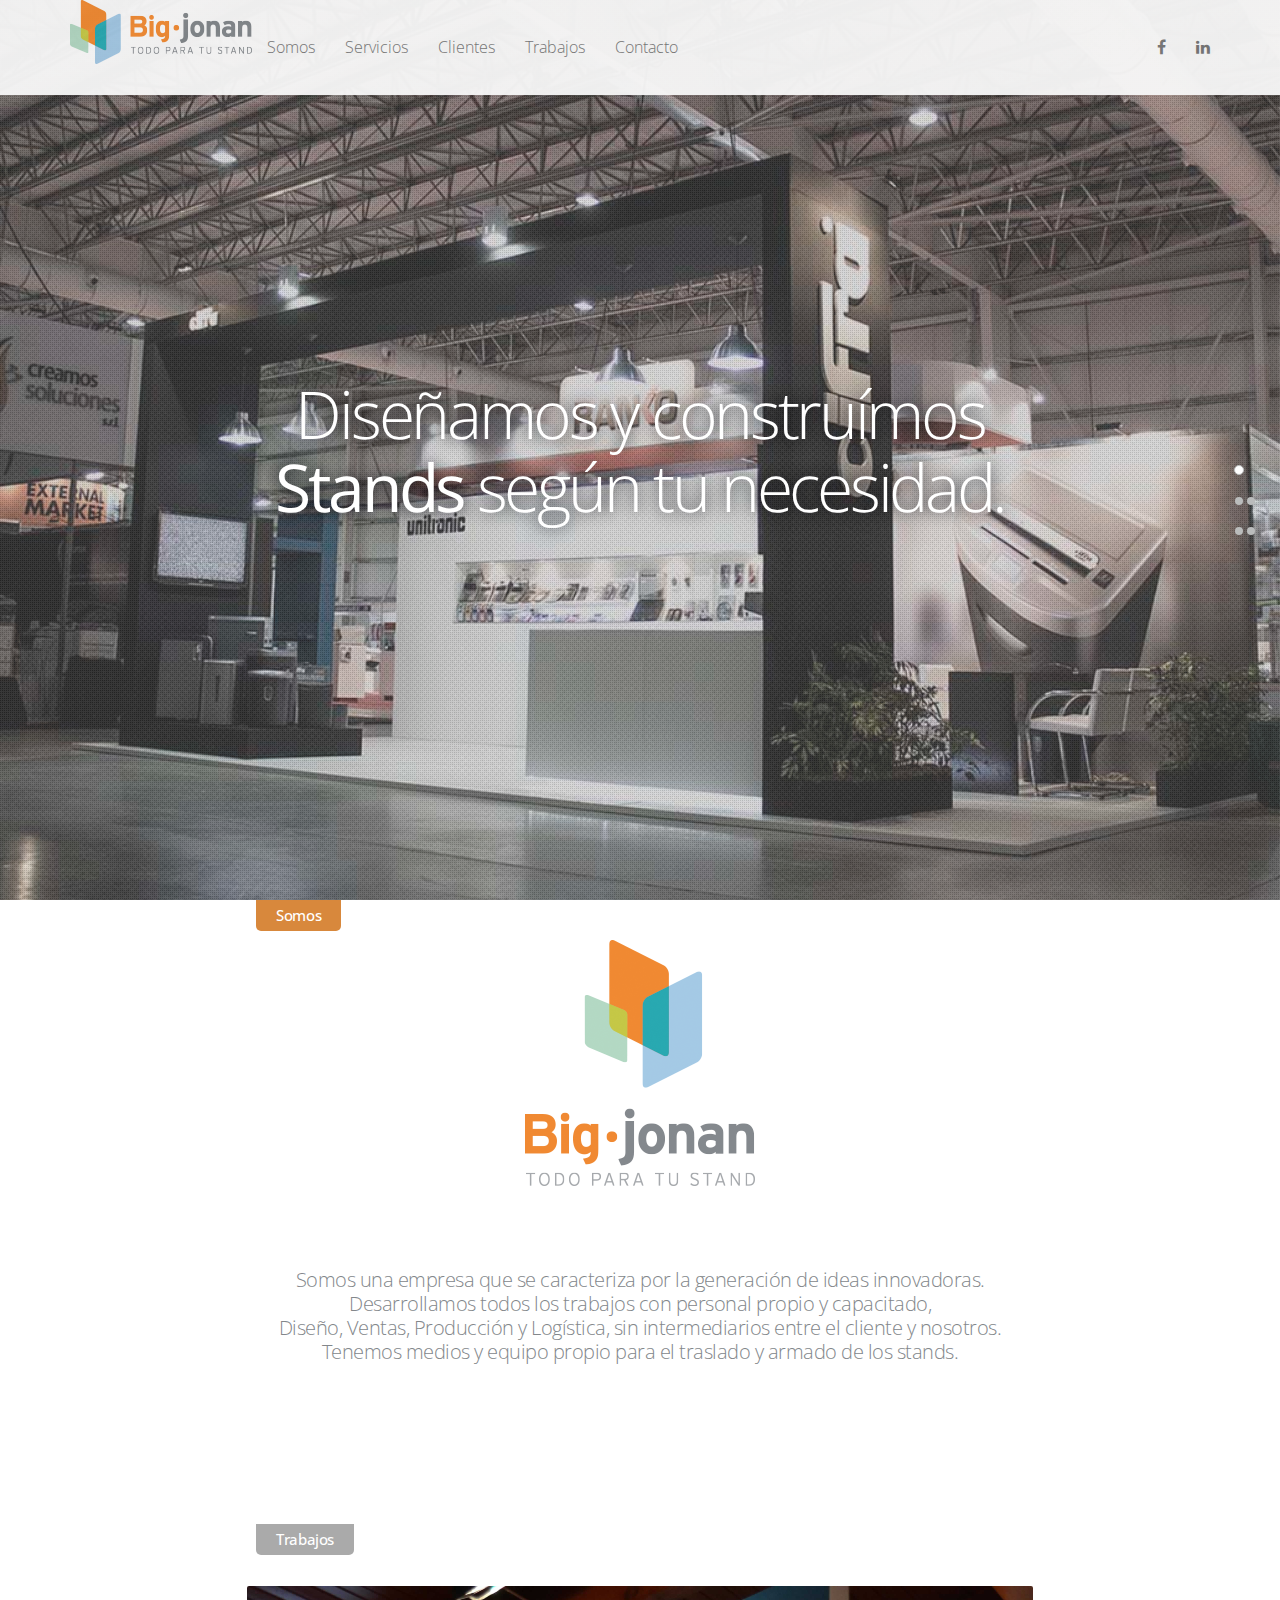
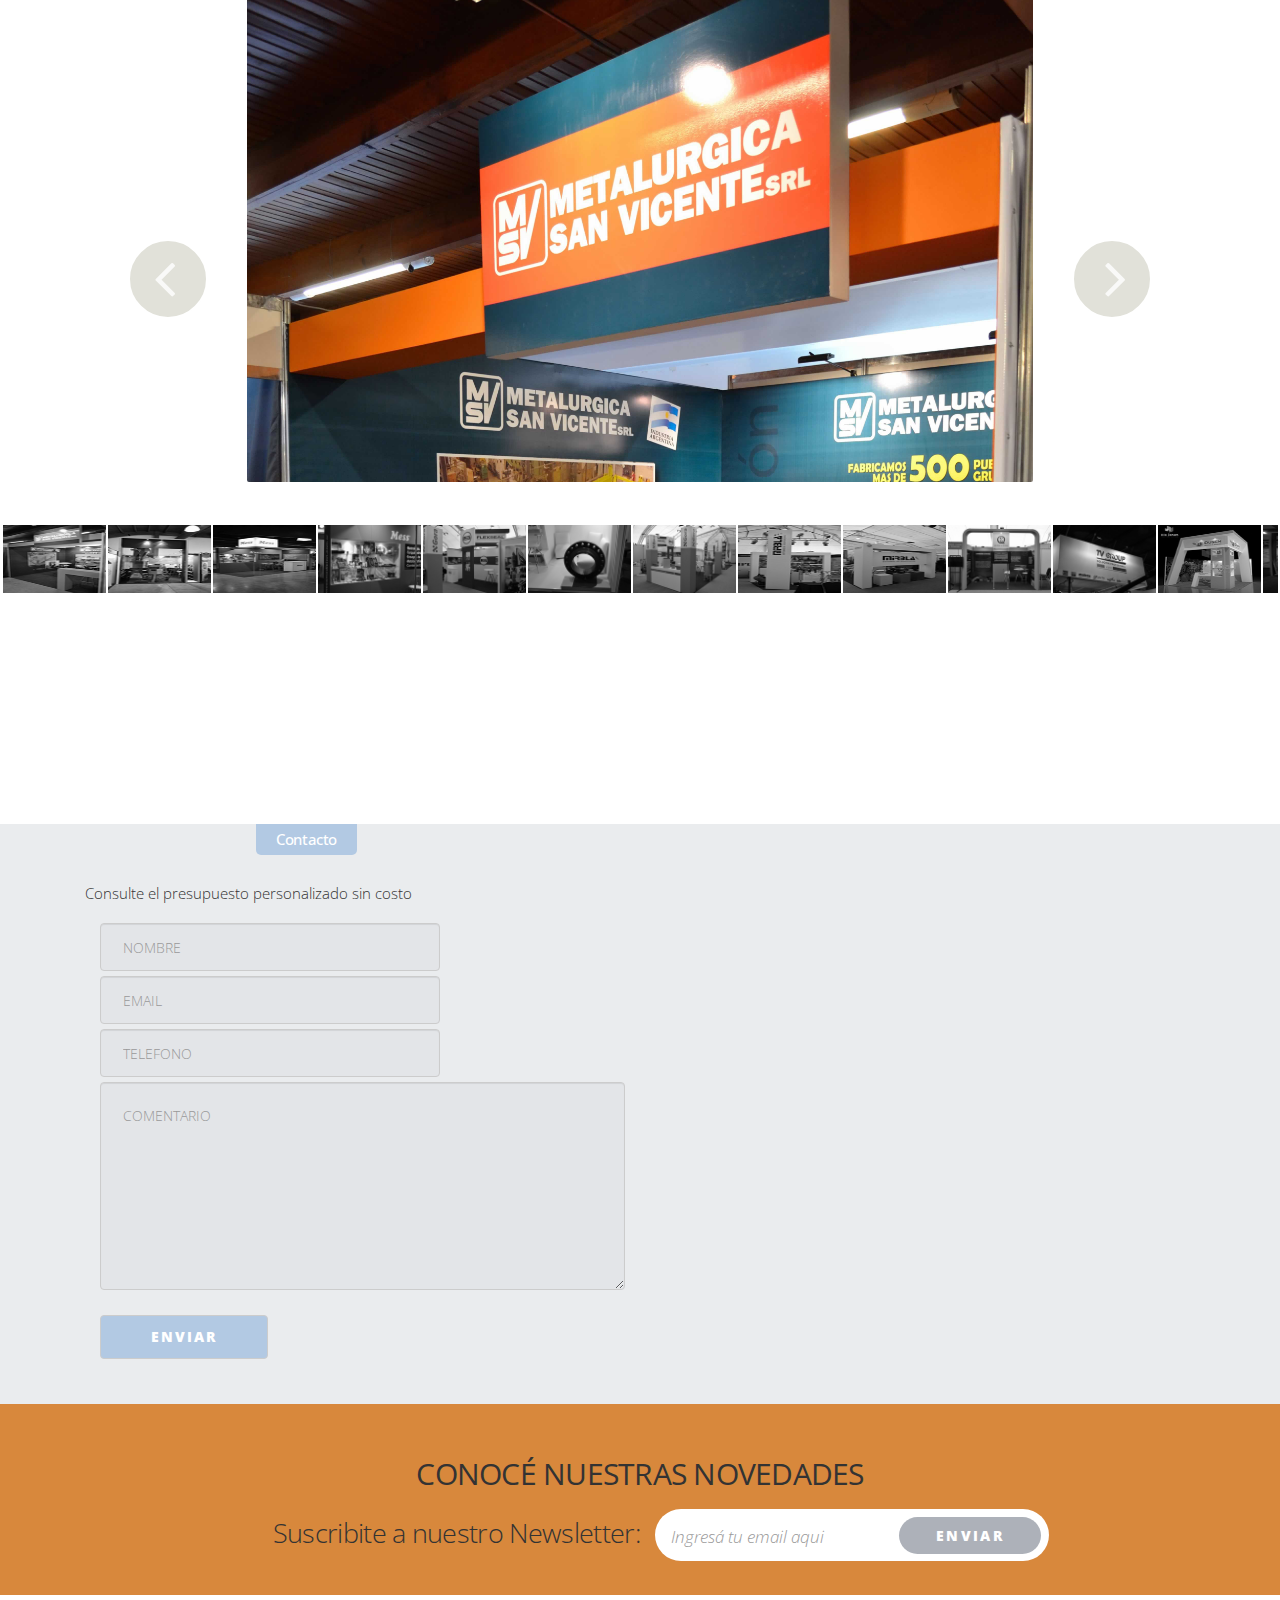
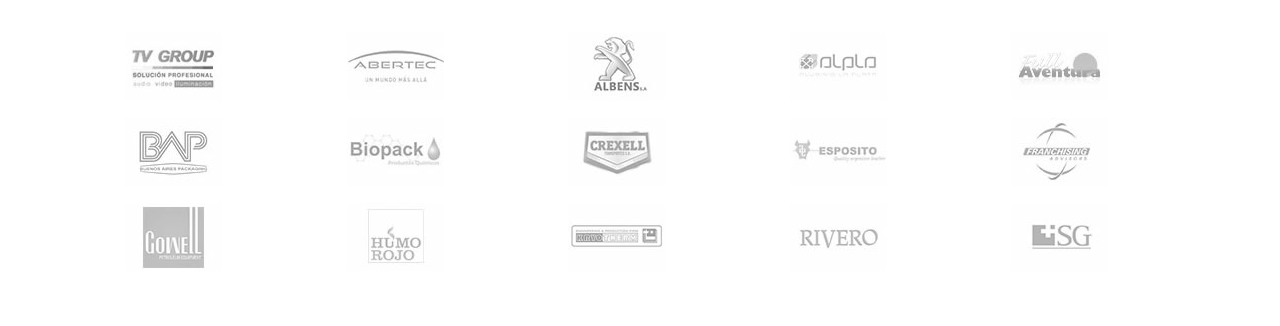
==== commit 61a150dd: "Menu mejorado y para mobile" ====
--- a/index.html
+++ b/index.html
@@ -30,36 +30,73 @@
             <!--Menu, Logo, Bullets, Banner-->
             <section id="header" class="parallax-banner parallax-back1" >
 
-                <!--Menu-->
-                <nav class="navbar navbar-default navbar-fixed-top">
-                    <div class="container-fluid col-sm-12">
-
-                        <!--Logo-->
-                        <div class="navbar-header col-sm-4">
-                            <a class="logo" href="#">
-                                <!--<h1>Big Jonan</h1>-->
+
+          <!--      <nav class="navbar navbar-default navbar-fixed-top">
+                    <div class="container-fluid">
+                        <div class="navbar-header">
+                            <button type="button" class="navbar-toggle collapsed" data-toggle="collapse" data-target="#navbar" aria-expanded="false" aria-controls="navbar">
+                                <span class="sr-only">Toggle navigation</span>
+                                <span class="icon-bar"></span>
+                                <span class="icon-bar"></span>
+                                <span class="icon-bar"></span>
+                            </button>
+                            &lt;!&ndash;<a class="navbar-brand" href="#">Project name</a>&ndash;&gt;
+                            <a class="navbar-brandlogo" href="#">
                                 <img alt="Big Jonan" src="img/logo/logo.png">
                             </a>
                         </div>
-
-                        <div class="collapse navbar-collapse col-sm-6" id="bs-example-navbar-collapse-1 ">
-
-                            <ul class="nav navbar-nav navbar-left menu" >
-                                <li><a data-section="somos" >Somos</a></li>
+                        <div id="navbar" class="navbar-collapse collapse" aria-expanded="false" style="height: 1px;">
+                            <ul class="nav navbar-nav">
+                                <li><a data-section="somos" href="#somos">Somos</a></li>
                                 <li><a data-section="servicios" href="#servicios">Servicios</a></li>
                                 <li><a data-section="clientes" href="#clientes">Clientes</a></li>
                                 <li><a data-section="trabajos" href="#trabajos">Trabajos</a></li>
                                 <li><a data-section="contacto" href="#contacto">Contacto</a></li>
                             </ul>
-
-                        </div>
-
-                        <div class="col-sm-2">
-                            <ul class="nav navbar-nav navbar-left social ">
+                            <ul class="nav navbar-nav navbar-right">
                                 <li><a href="#"><i class="fa fa-facebook"></i></a></li>
                                 <li><a href="#"><i class="fa fa-linkedin"></i></a></li>
                             </ul>
-                        </div>
+                        </div>&lt;!&ndash;/.nav-collapse &ndash;&gt;
+                    </div>
+                </nav>
+-->
+                <!--Menu-->
+                <nav class="navbar navbar-default navbar-fixed-top">
+                    <div class="container">
+
+                        <!--Logo-->
+                        <div class="navbar-header ">
+
+                            <button type="button" class="navbar-toggle collapsed" data-toggle="collapse" data-target="#navbar" aria-expanded="false" aria-controls="navbar">
+                                <span class="sr-only">Toggle navigation</span>
+                                <span class="icon-bar"></span>
+                                <span class="icon-bar"></span>
+                                <span class="icon-bar"></span>
+                            </button>
+                            <!--<a class="navbar-brand" href="#">Project name</a>-->
+                            <a class="navbar-brandlogo" href="#">
+                                <img alt="Big Jonan" src="img/logo/logo.png">
+                            </a>
+                        </div>
+
+                        <div id="navbar" class="navbar-collapse collapse" aria-expanded="false" style="height: 1px;" >
+
+                            <ul class="nav navbar-nav menu" >
+                                <li><a data-section="somos" href="#somos">Somos</a></li>
+                                <li><a data-section="servicios" href="#servicios">Servicios</a></li>
+                                <li><a data-section="clientes" href="#clientes">Clientes</a></li>
+                                <li><a data-section="trabajos" href="#trabajos">Trabajos</a></li>
+                                <li><a data-section="contacto" href="#contacto">Contacto</a></li>
+                            </ul>
+
+                            <ul class="nav navbar-nav navbar-right social ">
+                                <li><a href="#"><i class="fa fa-facebook"></i></a></li>
+                                <li><a href="#"><i class="fa fa-linkedin"></i></a></li>
+                            </ul>
+
+                        </div>
+
 
                     </div>
                 </nav>
